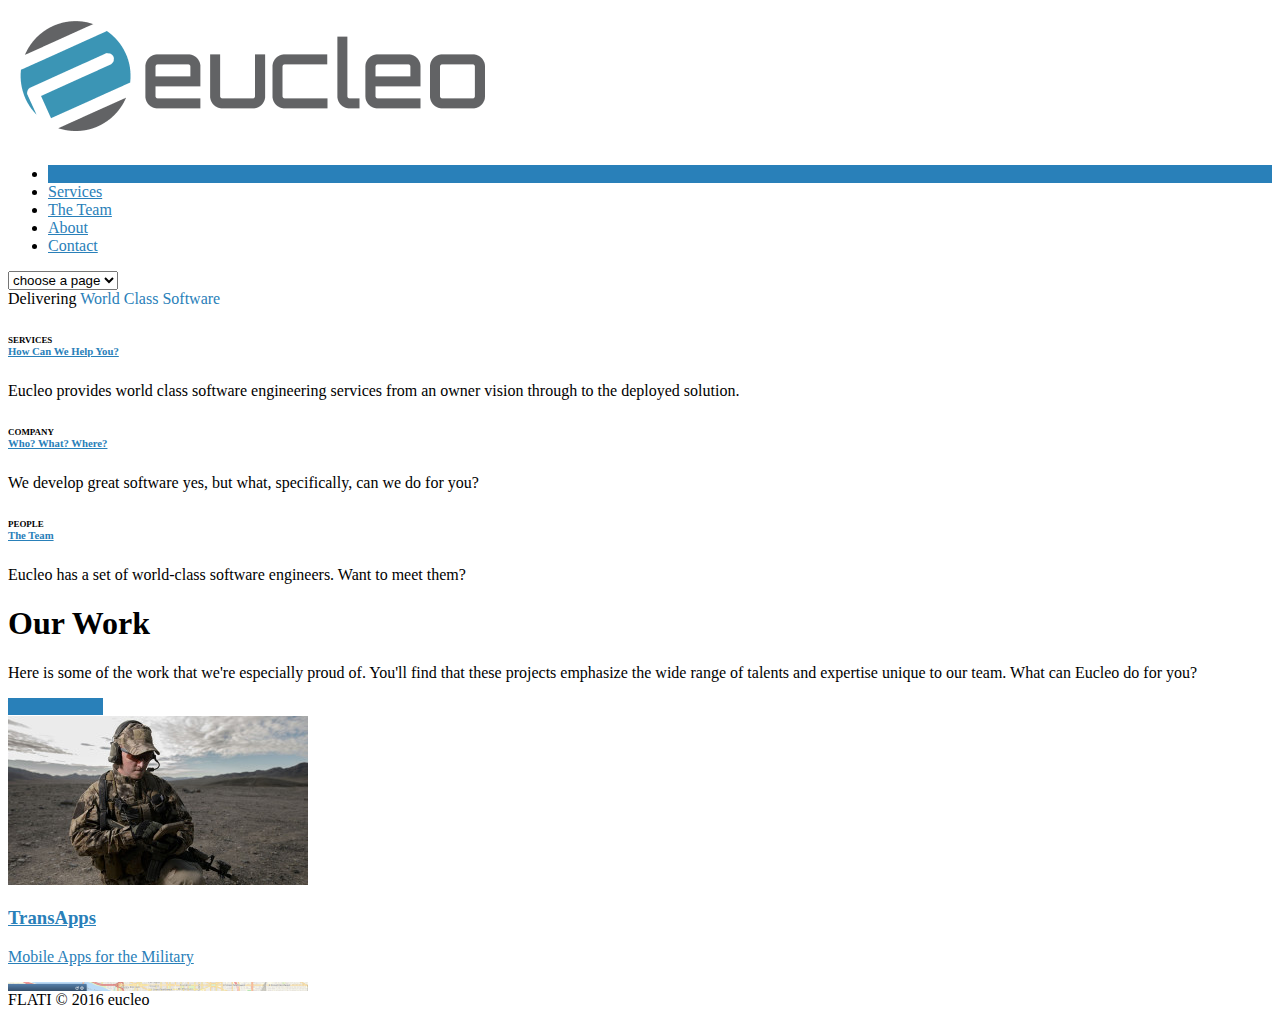
==== index.html @ 2e3225b5 "initial commit of eucleo.com content." ====
<!doctype html>
<html lang="en-US">
<head>
<meta charset="UTF-8">
<meta name="viewport" content="width=device-width, initial-scale=1.0">
<title>eucleo</title>
<link rel="shortcut icon" href="/wp-content/uploads/2014/10/eucleo_e.png">
		<script type="text/javascript">
			window._wpemojiSettings = {"baseUrl":"http:\/\/s.w.org\/images\/core\/emoji\/72x72\/","ext":".png","source":{"concatemoji":"\/wp-includes\/js\/wp-emoji-release.min.js-ver=4.3"}};
			!function(a,b,c){function d(a){var c=b.createElement("canvas"),d=c.getContext&&c.getContext("2d");return d&&d.fillText?(d.textBaseline="top",d.font="600 32px Arial","flag"===a?(d.fillText(String.fromCharCode(55356,56812,55356,56807),0,0),c.toDataURL().length>3e3):(d.fillText(String.fromCharCode(55357,56835),0,0),0!==d.getImageData(16,16,1,1).data[0])):!1}function e(a){var c=b.createElement("script");c.src=a,c.type="text/javascript",b.getElementsByTagName("head")[0].appendChild(c)}var f,g;c.supports={simple:d("simple"),flag:d("flag")},c.DOMReady=!1,c.readyCallback=function(){c.DOMReady=!0},c.supports.simple&&c.supports.flag||(g=function(){c.readyCallback()},b.addEventListener?(b.addEventListener("DOMContentLoaded",g,!1),a.addEventListener("load",g,!1)):(a.attachEvent("onload",g),b.attachEvent("onreadystatechange",function(){"complete"===b.readyState&&c.readyCallback()})),f=c.source||{},f.concatemoji?e(f.concatemoji):f.wpemoji&&f.twemoji&&(e(f.twemoji),e(f.wpemoji)))}(window,document,window._wpemojiSettings);
		</script>
		<style type="text/css">
img.wp-smiley,
img.emoji {
	display: inline !important;
	border: none !important;
	box-shadow: none !important;
	height: 1em !important;
	width: 1em !important;
	margin: 0 .07em !important;
	vertical-align: -0.1em !important;
	background: none !important;
	padding: 0 !important;
}
</style>
<link rel='stylesheet' id='rs-settings-css'  href='/wp-content/plugins/revslider/rs-plugin/css/settings.css-ver=4.3' type='text/css' media='all' />
<link rel='stylesheet' id='rs-captions-css'  href='/wp-content/plugins/revslider/rs-plugin/css/captions.css-ver=4.3' type='text/css' media='all' />
<link rel='stylesheet' id='bootstrap-css'  href='/wp-content/themes/flati/css/bootstrap.css-ver=4.3' type='text/css' media='all' />
<link rel='stylesheet' id='fontawesome-css'  href='/wp-content/themes/flati/css/font-awesome.min.css-ver=4.3' type='text/css' media='all' />
<link rel='stylesheet' id='themecss-css'  href='/wp-content/themes/flati/css/theme.css-ver=4.3' type='text/css' media='all' />
<link rel='stylesheet' id='prettyPhoto-css'  href='/wp-content/themes/flati/css/prettyPhoto.css-ver=4.3' type='text/css' media='all' />
<link rel='stylesheet' id='zocial-css'  href='/wp-content/themes/flati/css/zocial.css-ver=4.3' type='text/css' media='all' />
<link rel='stylesheet' id='bootstrapdocs-css'  href='/wp-content/themes/flati/css/docs.css-ver=4.3' type='text/css' media='all' />
<link rel='stylesheet' id='testname-css'  href='/wp-content/themes/flati/css/customcss.css-ver=4.3' type='text/css' media='all' />
<style id='testname-inline-css' type='text/css'>


			 .menu_wrap .nav > li.active > a, 
			 .menu_wrap .nav > li.active,
			 .hue_block,
			 .btn-custom,
			 .themecolorbutton,
			 #footer,
			 #filters li a.selected, 
			 #filters2 li a.selected,
			 .th,
			 .zocial, 
			 a.zocial,
			 .progress .bar,
			 .testimonial1, 
			 .testimonial2, 
			 .testimonial3,
			 .cbp_tmtimeline > li .cbp_tmicon,
			 .cbp_tmtimeline > li:nth-child(odd) .cbp_tmlabel,
			 .tabbable.tabs-left .nav-tabs .active a, 
			 .tabbable.tabs-left .nav-tabs a:hover,
			 .form-submit > #submit,
			 .holder a.jp-current,
			 .ublnoimages{
				 background-color:#2980b9;
			 }
			 
			 .menu_wrap .nav > li > a:hover, 
			 .menu_wrap .nav > li > a:focus,
			 .hue,
			 .intro-icon-large:before,
			 a,
			 .cbp_tmtimeline > li:nth-child(odd) .cbp_tmtime span:last-child,
			 .dropcap2,
			 .post_link a:hover{
				 color:#2980b9;
			 }
			 
			 .blockquote{
				 border-color:#2980b9;
			 }
			 
			 

			 .cbp_tmtimeline > li .cbp_tmlabel,
			 .tabbable.tabs-left .nav-tabs a,
			 .pricing-header-row-1,
			 .pricing-footer,
			 .screen-bg,
			 .btn-blog1,
			 .btn-blog,
			 .pager li > a, .pager li > span,
			 .pagination ul > .active > a, 
			 .pagination ul > .active > span,
			 .pagination ul > li > a:hover, 
			 .pagination ul > li > a:focus, 
			 .pagination ul > .active > a, 
			 .pagination ul > .active > span,
			 .menu_wrap .nav > li.active > a:hover{
				 background-color:#000000;
			 }
			 .cbp_tmtimeline > li .cbp_tmtime span:last-child,
			 .colour,
			 .pricing-table h3,
			 .required{
				 color:#000000;
			 }
			 
			 
</style>
<script type='text/javascript' src='/wp-includes/js/jquery/jquery.js-ver=1.11.3'></script>
<script type='text/javascript' src='/wp-includes/js/jquery/jquery-migrate.min.js-ver=1.2.1'></script>
<script type='text/javascript' src='/wp-content/plugins/revslider/rs-plugin/js/jquery.themepunch.revolution.min.js-ver=4.3'></script>
<link rel="wlwmanifest" type="application/wlwmanifest+xml" href="/wp-includes/wlwmanifest.xml" /> 
<meta name="generator" content="WordPress 4.3" />
<link rel='canonical' href='/' />
	<style type="text/css">.recentcomments a{display:inline !important;padding:0 !important;margin:0 !important;}</style>
</head>
<body class="home page page-id-6 page-template page-template-page-home page-template-page-home-php wpb-js-composer js-comp-ver-3.6.12 vc_responsive">

	<div class="header ">

			<div class="container">
					<div class="logo">
						 <a href="/"><img src="/wp-content/uploads/2014/08/eucleo_logo2.png" alt="eucleo" class="animated bounceInDown" /></a>					</div>

					<nav id="main_menu">
					<div class="menu_wrap">
						<ul id="menu-menu-1" class="nav sf-menu"><li id="menu-item-370" class="menu-item menu-item-type-post_type menu-item-object-page current-menu-item page_item page-item-6 active menu-item-370"><a href="/">Home</a></li>
<li id="menu-item-373" class="menu-item menu-item-type-post_type menu-item-object-page menu-item-373"><a href="/services">Services</a></li>
<li id="menu-item-371" class="menu-item menu-item-type-post_type menu-item-object-page menu-item-371"><a href="/team">The Team</a></li>
<li id="menu-item-372" class="menu-item menu-item-type-post_type menu-item-object-page menu-item-372"><a href="/about">About</a></li>
<li id="menu-item-392" class="menu-item menu-item-type-post_type menu-item-object-page menu-item-392"><a href="/contact">Contact</a></li>
</ul>					</div>
				</nav>
			</div>
		</div>
        

<div id="banner">

	<div class="container intro_wrapper">
    
		<div class="inner_content">

			<div class="welcome_index">Delivering <span class="hue">World Class Software</span></div>

		</div>

	</div>
    
</div>

  
<div class="container wrapper">

    <div class="inner_content">
    
        <div class="pad45"></div>
        <div class="row ">
	<div class="span4">
			<div class="tile">
<div class="intro-icon-disc cont-large"><i class="icon-wrench intro-icon-large"></i></div>
<h6><small>SERVICES</small><br><a href="/services"><span>How Can We Help You?</span></a></h6>
<p>Eucleo provides world class software engineering services from an owner vision through to the deployed solution.</p>
</div> 
<div class="pad25"></div>

	</div> 

	<div class="span4">
			<div class="tile">
<div class="intro-icon-disc cont-large"><i class="icon-building intro-icon-large"></i></div>
<h6><small>COMPANY</small><br><a href="/about"><span>Who? What? Where?</span></a></h6>
<p>We develop great software yes, but what, specifically, can we do for you?</p>
</div> 
<div class="pad25"></div>

	</div> 

	<div class="span4">
			<div class="tile">
<div class="intro-icon-disc cont-large"><i class="icon-user intro-icon-large"></i></div>
<h6><small>PEOPLE</small><br><a href="/team"><span>The Team</span></a></h6>
<p>Eucleo has a set of world-class software engineers. Want to meet them?</p>
</div> 
<div class="pad25"></div>

	</div> 
</div><div class="row ">
	<div class="span12">
			<div class="row">
<div class="pad25 hidden-phone"></div>
<div class="span4">
<h1>Our Work</h1>
<h4></h4>
<p>Here is some of the work that we're especially proud of. You'll find that these projects emphasize the wide range of talents and expertise unique to our team. What can Eucleo do for you?</p>
<a href="transapps" class="btn btn-primary  btn-custom btn-rounded">View Portfolio</a>
<div class="pad45"></div>
</div>
<div class="span8 pad15 col_full2">
<div id="slider_home">
<div class="slider-item"><a href="/transapps">
<div class="slider-image">
<div class="hover_colour"><img src="/wp-content/uploads/2015/01/transapps_user-300x169.jpg" alt="TransApps" /></div></div><div class="clear"></div>
<div class="slider-title">
<h3>TransApps</h3>
<p>Mobile Apps for the Military</p>
</div>
</a></div>
<div class="slider-item"><a href="/sigma">
<div class="slider-image">
<div class="hover_colour"><img src="/wp-content/uploads/2014/10/sigma_full21-300x166.png" alt="SIGMA" /></div></div><div class="clear"></div>
<div class="slider-title">
<h3>SIGMA</h3>
<p>Distributed Radiation Sensor Network</p>
</div>
</a></div>
<div class="slider-item"><a href="/cwo-2">
<div class="slider-image">
<div class="hover_colour"><img src="/wp-content/uploads/2014/12/17-300x194.jpg" alt="CWO" /></div></div><div class="clear"></div>
<div class="slider-title">
<h3>CWO</h3>
<p>Computational Weapon Optic</p>
</div>
</a></div>
<div class="slider-item"><a href="/crystal-hull">
<div class="slider-image">
<div class="hover_colour"><img src="/wp-content/uploads/2015/03/Crystal-Hull-screenshot-indoors-Eucleo-Software-300x185.png" alt="Crystal Hull" /></div></div><div class="clear"></div>
<div class="slider-title">
<h3>Crystal Hull</h3>
<p>Digital Parascope</p>
</div>
</a></div>
</div>
<div id="sl-prev" class="widget-scroll-prev"><i class="icon-chevron-left white"></i></div>
<div id="sl-next" class="widget-scroll-next"><i class="icon-chevron-right white but_marg"></i></div>
</div>
</div>
<script type="text/javascript">
//<![CDATA[
jQuery(document).ready(function($) {
$("#slider_home").carouFredSel({ width : "100%", height : "auto", responsive : true,  circular : true, infinite	: false, auto : false, items : { width : 231, visible: { min: 1, max: 3 }},
swipe : { onTouch : true, onMouse : true },
scroll: { items: 3, },
prev : { button : "#sl-prev", key : "left"},
next : { button : "#sl-next", key : "right" }
});
});
//]]&gt;
</script>

	</div> 
</div>
        
    </div>
    
</div>



<div id="footer2">

    <div class="container">
    
        <div class="row">
        
            <div class="span12">
            
                                <div class="copyright">FLATI &copy; 2016 eucleo</div>
                            
           </div>
                
        </div>
        
    </div>
    
</div>


<a href="#"><i class="go-top hidden-phone hidden-tablet  icon-double-angle-up"></i></a>

<link rel='stylesheet' id='js_composer_front-css'  href='/wp-content/themes/flati/wpbakery/js_composer/assets/css/js_composer_front.css-ver=3.6.12' type='text/css' media='screen' />
<script type='text/javascript' src='/wp-content/themes/flati/js/bootstrap.min.js-ver=1.0'></script>
<script type='text/javascript' src='/wp-content/themes/flati/js/jquery.touchSwipe.min.js-ver=1.0'></script>
<script type='text/javascript' src='/wp-content/themes/flati/js/jquery.mousewheel.min.js-ver=1.0'></script>
<script type='text/javascript' src='/wp-content/themes/flati/js/superfish.js-ver=1.0'></script>
<script type='text/javascript' src='/wp-content/themes/flati/wpbakery/js_composer/assets/lib/prettyphoto/js/jquery.prettyPhoto.js-ver=3.6.12'></script>
<script type='text/javascript' src='/wp-content/themes/flati/js/jquery-ui.min.js-ver=1.0'></script>
<script type='text/javascript' src='/wp-content/themes/flati/js/jquery.nerveSlider.min.js-ver=1.0'></script>
<script type='text/javascript' src='/wp-content/themes/flati/js/scripts.js-ver=1.0'></script>
<script type='text/javascript' src='/wp-content/themes/flati/wpbakery/js_composer/assets/js/js_composer_front.js-ver=3.6.12'></script>
<script type='text/javascript' src='/wp-content/themes/flati/js/jquery.carouFredSel-6.2.1-packed.js-ver=6.2.1'></script>
</body>
</html>
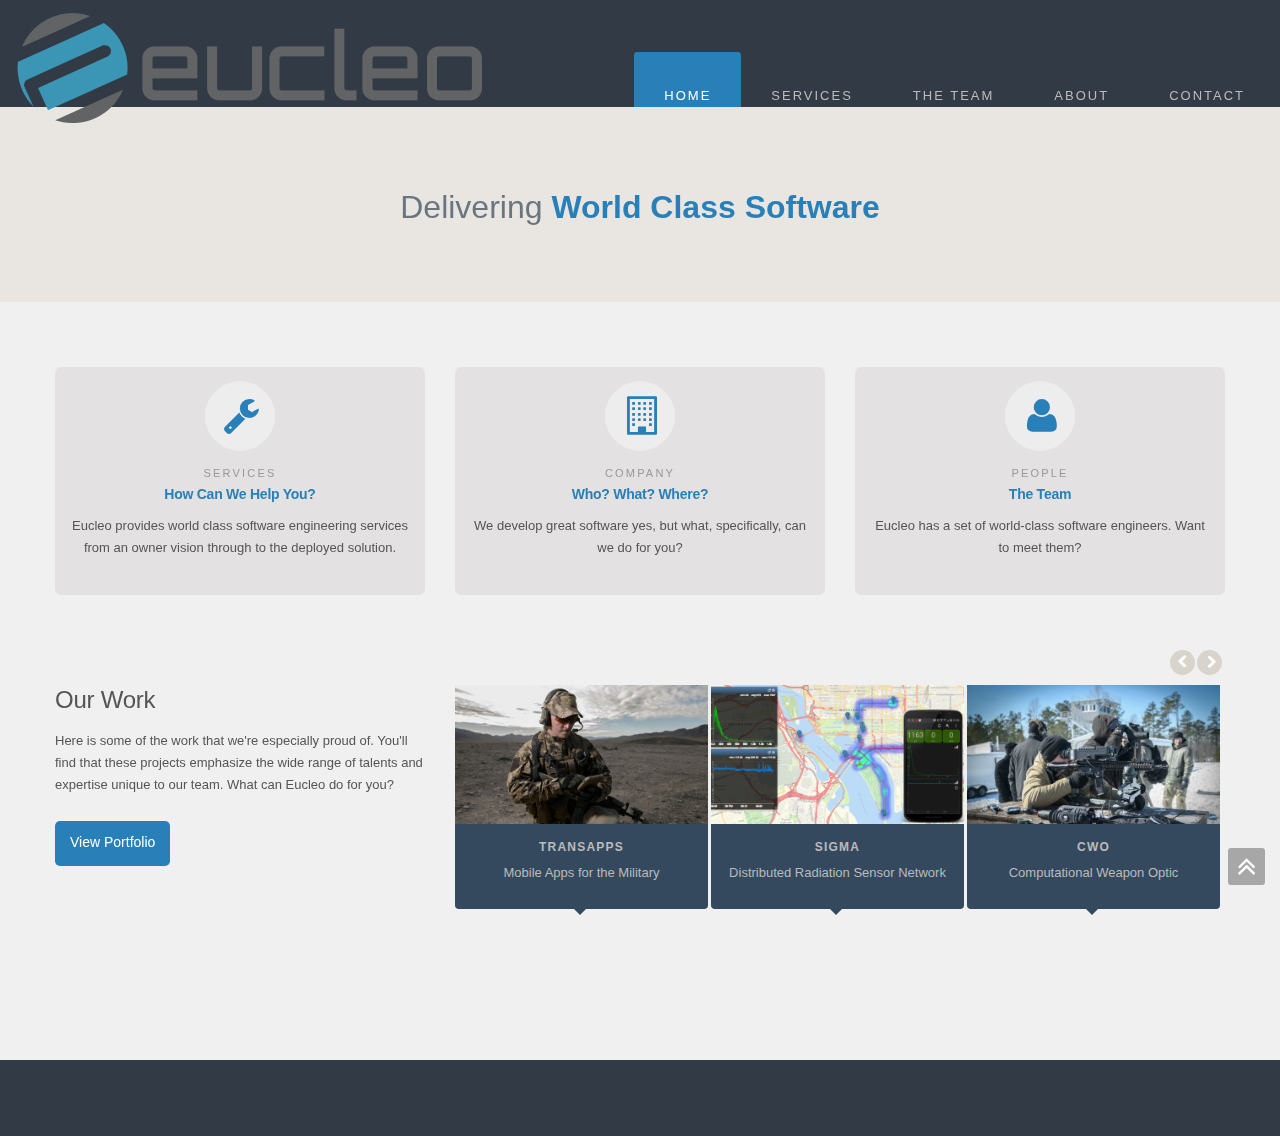
==== commit f630e325: "remove some more terrible hacks." ====
--- a/index.html
+++ b/index.html
@@ -6,7 +6,7 @@
 <title>eucleo</title>
 <link rel="shortcut icon" href="/wp-content/uploads/2014/10/eucleo_e.png">
 		<script type="text/javascript">
-			window._wpemojiSettings = {"baseUrl":"http:\/\/s.w.org\/images\/core\/emoji\/72x72\/","ext":".png","source":{"concatemoji":"\/wp-includes\/js\/wp-emoji-release.min.js-ver=4.3"}};
+			window._wpemojiSettings = {"baseUrl":"http:\/\/s.w.org\/images\/core\/emoji\/72x72\/","ext":".png","source":{"concatemoji":"\/wp-includes\/js\/wp-emoji-release.min.js"}};
 			!function(a,b,c){function d(a){var c=b.createElement("canvas"),d=c.getContext&&c.getContext("2d");return d&&d.fillText?(d.textBaseline="top",d.font="600 32px Arial","flag"===a?(d.fillText(String.fromCharCode(55356,56812,55356,56807),0,0),c.toDataURL().length>3e3):(d.fillText(String.fromCharCode(55357,56835),0,0),0!==d.getImageData(16,16,1,1).data[0])):!1}function e(a){var c=b.createElement("script");c.src=a,c.type="text/javascript",b.getElementsByTagName("head")[0].appendChild(c)}var f,g;c.supports={simple:d("simple"),flag:d("flag")},c.DOMReady=!1,c.readyCallback=function(){c.DOMReady=!0},c.supports.simple&&c.supports.flag||(g=function(){c.readyCallback()},b.addEventListener?(b.addEventListener("DOMContentLoaded",g,!1),a.addEventListener("load",g,!1)):(a.attachEvent("onload",g),b.attachEvent("onreadystatechange",function(){"complete"===b.readyState&&c.readyCallback()})),f=c.source||{},f.concatemoji?e(f.concatemoji):f.wpemoji&&f.twemoji&&(e(f.twemoji),e(f.wpemoji)))}(window,document,window._wpemojiSettings);
 		</script>
 		<style type="text/css">
@@ -23,15 +23,15 @@
 	padding: 0 !important;
 }
 </style>
-<link rel='stylesheet' id='rs-settings-css'  href='/wp-content/plugins/revslider/rs-plugin/css/settings.css-ver=4.3' type='text/css' media='all' />
-<link rel='stylesheet' id='rs-captions-css'  href='/wp-content/plugins/revslider/rs-plugin/css/captions.css-ver=4.3' type='text/css' media='all' />
-<link rel='stylesheet' id='bootstrap-css'  href='/wp-content/themes/flati/css/bootstrap.css-ver=4.3' type='text/css' media='all' />
-<link rel='stylesheet' id='fontawesome-css'  href='/wp-content/themes/flati/css/font-awesome.min.css-ver=4.3' type='text/css' media='all' />
-<link rel='stylesheet' id='themecss-css'  href='/wp-content/themes/flati/css/theme.css-ver=4.3' type='text/css' media='all' />
-<link rel='stylesheet' id='prettyPhoto-css'  href='/wp-content/themes/flati/css/prettyPhoto.css-ver=4.3' type='text/css' media='all' />
-<link rel='stylesheet' id='zocial-css'  href='/wp-content/themes/flati/css/zocial.css-ver=4.3' type='text/css' media='all' />
-<link rel='stylesheet' id='bootstrapdocs-css'  href='/wp-content/themes/flati/css/docs.css-ver=4.3' type='text/css' media='all' />
-<link rel='stylesheet' id='testname-css'  href='/wp-content/themes/flati/css/customcss.css-ver=4.3' type='text/css' media='all' />
+<link rel='stylesheet' id='rs-settings-css'  href='/wp-content/plugins/revslider/rs-plugin/css/settings.css' type='text/css' media='all' />
+<link rel='stylesheet' id='rs-captions-css'  href='/wp-content/plugins/revslider/rs-plugin/css/captions.css' type='text/css' media='all' />
+<link rel='stylesheet' id='bootstrap-css'  href='/wp-content/themes/flati/css/bootstrap.css' type='text/css' media='all' />
+<link rel='stylesheet' id='fontawesome-css'  href='/wp-content/themes/flati/css/font-awesome.min.css' type='text/css' media='all' />
+<link rel='stylesheet' id='themecss-css'  href='/wp-content/themes/flati/css/theme.css' type='text/css' media='all' />
+<link rel='stylesheet' id='prettyPhoto-css'  href='/wp-content/themes/flati/css/prettyPhoto.css' type='text/css' media='all' />
+<link rel='stylesheet' id='zocial-css'  href='/wp-content/themes/flati/css/zocial.css' type='text/css' media='all' />
+<link rel='stylesheet' id='bootstrapdocs-css'  href='/wp-content/themes/flati/css/docs.css' type='text/css' media='all' />
+<link rel='stylesheet' id='testname-css'  href='/wp-content/themes/flati/css/customcss.css' type='text/css' media='all' />
 <style id='testname-inline-css' type='text/css'>
 
 
@@ -103,15 +103,15 @@
 			 
 			 
 </style>
-<script type='text/javascript' src='/wp-includes/js/jquery/jquery.js-ver=1.11.3'></script>
-<script type='text/javascript' src='/wp-includes/js/jquery/jquery-migrate.min.js-ver=1.2.1'></script>
-<script type='text/javascript' src='/wp-content/plugins/revslider/rs-plugin/js/jquery.themepunch.revolution.min.js-ver=4.3'></script>
+<script type='text/javascript' src='/wp-includes/js/jquery/jquery.js'></script>
+<script type='text/javascript' src='/wp-includes/js/jquery/jquery-migrate.min.js'></script>
+<script type='text/javascript' src='/wp-content/plugins/revslider/rs-plugin/js/jquery.themepunch.revolution.min.js'></script>
 <link rel="wlwmanifest" type="application/wlwmanifest+xml" href="/wp-includes/wlwmanifest.xml" /> 
 <meta name="generator" content="WordPress 4.3" />
 <link rel='canonical' href='/' />
 	<style type="text/css">.recentcomments a{display:inline !important;padding:0 !important;margin:0 !important;}</style>
 </head>
-<body class="home page page-id-6 page-template page-template-page-home page-template-page-home-php wpb-js-composer js-comp-ver-3.6.12 vc_responsive">
+<body class="home page page-id-6 page-template page-template-page-home page-template-page-home-php wpb-js-composer js-comp vc_responsive">
 
 	<div class="header ">
 
@@ -122,10 +122,10 @@
 					<nav id="main_menu">
 					<div class="menu_wrap">
 						<ul id="menu-menu-1" class="nav sf-menu"><li id="menu-item-370" class="menu-item menu-item-type-post_type menu-item-object-page current-menu-item page_item page-item-6 active menu-item-370"><a href="/">Home</a></li>
-<li id="menu-item-373" class="menu-item menu-item-type-post_type menu-item-object-page menu-item-373"><a href="/services">Services</a></li>
-<li id="menu-item-371" class="menu-item menu-item-type-post_type menu-item-object-page menu-item-371"><a href="/team">The Team</a></li>
-<li id="menu-item-372" class="menu-item menu-item-type-post_type menu-item-object-page menu-item-372"><a href="/about">About</a></li>
-<li id="menu-item-392" class="menu-item menu-item-type-post_type menu-item-object-page menu-item-392"><a href="/contact">Contact</a></li>
+<li id="menu-item-373" class="menu-item menu-item-type-post_type menu-item-object-page menu-item-373"><a href="/services.html">Services</a></li>
+<li id="menu-item-371" class="menu-item menu-item-type-post_type menu-item-object-page menu-item-371"><a href="/team.html">The Team</a></li>
+<li id="menu-item-372" class="menu-item menu-item-type-post_type menu-item-object-page menu-item-372"><a href="/about.html">About</a></li>
+<li id="menu-item-392" class="menu-item menu-item-type-post_type menu-item-object-page menu-item-392"><a href="/contact.html">Contact</a></li>
 </ul>					</div>
 				</nav>
 			</div>
@@ -156,7 +156,7 @@
 	<div class="span4">
 			<div class="tile">
 <div class="intro-icon-disc cont-large"><i class="icon-wrench intro-icon-large"></i></div>
-<h6><small>SERVICES</small><br><a href="/services"><span>How Can We Help You?</span></a></h6>
+<h6><small>SERVICES</small><br><a href="/services.html"><span>How Can We Help You?</span></a></h6>
 <p>Eucleo provides world class software engineering services from an owner vision through to the deployed solution.</p>
 </div> 
 <div class="pad25"></div>
@@ -166,7 +166,7 @@
 	<div class="span4">
 			<div class="tile">
 <div class="intro-icon-disc cont-large"><i class="icon-building intro-icon-large"></i></div>
-<h6><small>COMPANY</small><br><a href="/about"><span>Who? What? Where?</span></a></h6>
+<h6><small>COMPANY</small><br><a href="/about.html"><span>Who? What? Where?</span></a></h6>
 <p>We develop great software yes, but what, specifically, can we do for you?</p>
 </div> 
 <div class="pad25"></div>
@@ -176,7 +176,7 @@
 	<div class="span4">
 			<div class="tile">
 <div class="intro-icon-disc cont-large"><i class="icon-user intro-icon-large"></i></div>
-<h6><small>PEOPLE</small><br><a href="/team"><span>The Team</span></a></h6>
+<h6><small>PEOPLE</small><br><a href="/team.html"><span>The Team</span></a></h6>
 <p>Eucleo has a set of world-class software engineers. Want to meet them?</p>
 </div> 
 <div class="pad25"></div>
@@ -195,7 +195,7 @@
 </div>
 <div class="span8 pad15 col_full2">
 <div id="slider_home">
-<div class="slider-item"><a href="/transapps">
+<div class="slider-item"><a href="/transapps.html">
 <div class="slider-image">
 <div class="hover_colour"><img src="/wp-content/uploads/2015/01/transapps_user-300x169.jpg" alt="TransApps" /></div></div><div class="clear"></div>
 <div class="slider-title">
@@ -203,7 +203,7 @@
 <p>Mobile Apps for the Military</p>
 </div>
 </a></div>
-<div class="slider-item"><a href="/sigma">
+<div class="slider-item"><a href="/sigma.html">
 <div class="slider-image">
 <div class="hover_colour"><img src="/wp-content/uploads/2014/10/sigma_full21-300x166.png" alt="SIGMA" /></div></div><div class="clear"></div>
 <div class="slider-title">
@@ -211,7 +211,7 @@
 <p>Distributed Radiation Sensor Network</p>
 </div>
 </a></div>
-<div class="slider-item"><a href="/cwo-2">
+<div class="slider-item"><a href="/cwo-2.html">
 <div class="slider-image">
 <div class="hover_colour"><img src="/wp-content/uploads/2014/12/17-300x194.jpg" alt="CWO" /></div></div><div class="clear"></div>
 <div class="slider-title">
@@ -219,7 +219,7 @@
 <p>Computational Weapon Optic</p>
 </div>
 </a></div>
-<div class="slider-item"><a href="/crystal-hull">
+<div class="slider-item"><a href="/crystal-hull.html">
 <div class="slider-image">
 <div class="hover_colour"><img src="/wp-content/uploads/2015/03/Crystal-Hull-screenshot-indoors-Eucleo-Software-300x185.png" alt="Crystal Hull" /></div></div><div class="clear"></div>
 <div class="slider-title">
@@ -275,16 +275,16 @@
 
 <a href="#"><i class="go-top hidden-phone hidden-tablet  icon-double-angle-up"></i></a>
 
-<link rel='stylesheet' id='js_composer_front-css'  href='/wp-content/themes/flati/wpbakery/js_composer/assets/css/js_composer_front.css-ver=3.6.12' type='text/css' media='screen' />
-<script type='text/javascript' src='/wp-content/themes/flati/js/bootstrap.min.js-ver=1.0'></script>
-<script type='text/javascript' src='/wp-content/themes/flati/js/jquery.touchSwipe.min.js-ver=1.0'></script>
-<script type='text/javascript' src='/wp-content/themes/flati/js/jquery.mousewheel.min.js-ver=1.0'></script>
-<script type='text/javascript' src='/wp-content/themes/flati/js/superfish.js-ver=1.0'></script>
-<script type='text/javascript' src='/wp-content/themes/flati/wpbakery/js_composer/assets/lib/prettyphoto/js/jquery.prettyPhoto.js-ver=3.6.12'></script>
-<script type='text/javascript' src='/wp-content/themes/flati/js/jquery-ui.min.js-ver=1.0'></script>
-<script type='text/javascript' src='/wp-content/themes/flati/js/jquery.nerveSlider.min.js-ver=1.0'></script>
-<script type='text/javascript' src='/wp-content/themes/flati/js/scripts.js-ver=1.0'></script>
-<script type='text/javascript' src='/wp-content/themes/flati/wpbakery/js_composer/assets/js/js_composer_front.js-ver=3.6.12'></script>
-<script type='text/javascript' src='/wp-content/themes/flati/js/jquery.carouFredSel-6.2.1-packed.js-ver=6.2.1'></script>
+<link rel='stylesheet' id='js_composer_front-css'  href='/wp-content/themes/flati/wpbakery/js_composer/assets/css/js_composer_front.css' type='text/css' media='screen' />
+<script type='text/javascript' src='/wp-content/themes/flati/js/bootstrap.min.js'></script>
+<script type='text/javascript' src='/wp-content/themes/flati/js/jquery.touchSwipe.min.js'></script>
+<script type='text/javascript' src='/wp-content/themes/flati/js/jquery.mousewheel.min.js'></script>
+<script type='text/javascript' src='/wp-content/themes/flati/js/superfish.js'></script>
+<script type='text/javascript' src='/wp-content/themes/flati/wpbakery/js_composer/assets/lib/prettyphoto/js/jquery.prettyPhoto.js'></script>
+<script type='text/javascript' src='/wp-content/themes/flati/js/jquery-ui.min.js'></script>
+<script type='text/javascript' src='/wp-content/themes/flati/js/jquery.nerveSlider.min.js'></script>
+<script type='text/javascript' src='/wp-content/themes/flati/js/scripts.js'></script>
+<script type='text/javascript' src='/wp-content/themes/flati/wpbakery/js_composer/assets/js/js_composer_front.js'></script>
+<script type='text/javascript' src='/wp-content/themes/flati/js/jquery.carouFredSel-6.2.1-packed.js'></script>
 </body>
 </html>
--- a/wp-content/plugins/revslider/rs-plugin/css/settings.css
+++ b/wp-content/plugins/revslider/rs-plugin/css/settings.css
@@ -0,0 +1,533 @@
+/*-----------------------------------------------------------------------------
+
+	-	revolution slider -
+
+Screen Stylesheet
+
+author:		themepunch
+email:     	info@themepunch.com
+website:   	http://www.themepunch.com
+-----------------------------------------------------------------------------*/
+
+
+/*********************************
+	-	SPECIAL TP CAPTIONS -
+**********************************/
+.tp-caption .frontcorner		{
+										width: 0;
+										height: 0;
+										border-left: 40px solid transparent;
+										border-right: 0px solid transparent;
+										border-top: 40px solid #00A8FF;
+										position: absolute;left:-40px;top:0px;
+									}
+
+.tp-caption .backcorner		{
+										width: 0;
+										height: 0;
+										border-left: 0px solid transparent;
+										border-right: 40px solid transparent;
+										border-bottom: 40px solid #00A8FF;
+										position: absolute;right:0px;top:0px;
+									}
+
+.tp-caption .frontcornertop		{
+										width: 0;
+										height: 0;
+										border-left: 40px solid transparent;
+										border-right: 0px solid transparent;
+										border-bottom: 40px solid #00A8FF;
+										position: absolute;left:-40px;top:0px;
+									}
+
+.tp-caption .backcornertop		{
+										width: 0;
+										height: 0;
+										border-left: 0px solid transparent;
+										border-right: 40px solid transparent;
+										border-top: 40px solid #00A8FF;
+										position: absolute;right:0px;top:0px;
+									}
+
+/******************************
+	-	WRAPPER STYLES		-
+******************************/
+
+
+
+.rev_slider_wrapper{
+	position:relative;
+}
+
+.rev_slider_wrapper >ul	{
+	visibility:hidden;
+}
+
+.rev_slider{
+	position:relative;
+	overflow:visible;
+}
+
+
+.rev_slider img{
+	max-width:none !important;
+	-moz-transition: none 0 !important;
+	-webkit-transition: none 0 !important;
+	-o-transition: none 0 !important;
+	transition: none 0 !important;
+	margin:0px !important;
+	padding:0px !important;
+	border-width:0px !important;
+	border:none;
+	visibility:visible !important;
+}
+
+.rev_slider .no-slides-text{
+	font-weight:bold;
+	text-align:center;
+	padding-top:80px;
+}
+
+.rev_slider ul{
+	margin:0px !important;
+	padding:0px !important;
+	list-style: none !important;
+	list-style-type: none !important;
+	background-position:0px 0px !important;
+}
+
+.rev_slider ul li,
+.rev_slider >ul >li,
+.rev_slider >ul >li:before{
+
+	list-style:none !important;
+	position:absolute;
+	visibility:hidden;
+	margin:0px !important;
+	padding:0px !important;
+	overflow-x: visible;
+	overflow-y: visible;
+	list-style-type: none !important;
+	background-image:none !important;
+	background-position:0px 0px !important;
+	text-indent: 0em !important;
+}
+
+.rev_slider .tp-caption,
+.rev_slider .caption, {
+	-ms-filter: "progid:DXImageTransform.Microsoft.Alpha(Opacity=0)";	-moz-opacity: 0;	-khtml-opacity: 0;	opacity: 0; 	position:absolute; visibility: hidden;
+}
+
+/* ADDED FOR SLIDELINK MANAGEMENT */
+.tp-caption { z-index:1;}
+
+
+
+.tp_inner_padding	{	box-sizing:border-box;
+						-webkit-box-sizing:border-box;
+						-moz-box-sizing:border-box;
+						max-height:none !important;	}
+
+
+.tp-hide-revslider,.tp-caption.tp-hidden-caption	{	visibility:hidden !important; display:none !important;}
+
+/******************************
+	-	WRAPPER STYLES END	-
+******************************/
+
+/******************************
+	-	IE8 HACKS	-
+*******************************/
+.noFilterClass {
+	filter:none !important;
+}
+/******************************
+	-	IE8 HACKS ENDS	-
+*******************************/
+
+/********************************
+	-	FULLSCREEN VIDEO	-
+*********************************/
+.caption.fullscreenvideo {	left:0px; top:0px; position:absolute;width:100%;height:100%;}
+.caption.fullscreenvideo iframe	{ width:100% !important; height:100% !important;}
+
+.tp-caption.fullscreenvideo {	left:0px; top:0px; position:absolute;width:100%;height:100%;}
+.tp-caption.fullscreenvideo iframe	{ width:100% !important; height:100% !important;}
+/********************************
+	-	FULLSCREEN VIDEO ENDS	-
+*********************************/
+
+
+
+/**********************************************
+	-	FULLSCREEN AND FULLWIDHT CONTAINERS	-
+**********************************************/
+
+.fullscreen-container {
+		width:100% !important;
+		position:relative;
+		padding:0;
+}
+
+
+
+.fullwidthbanner-container{
+	width:100% !important;
+	position:relative;
+	padding:0;
+	overflow:hidden;
+}
+
+.fullwidthbanner-container .fullwidthabanner{
+	width:100% !important;
+	position:relative;
+}
+
+
+/****************************************************************
+
+	-	SET THE ANIMATION EVEN MORE SMOOTHER ON ANDROID   -
+
+******************************************************************/
+
+.tp-simpleresponsive .slotholder *,
+.tp-simpleresponsive img			{ -webkit-transform: translateZ(0);
+										  -webkit-backface-visibility: hidden;
+										  -webkit-perspective: 1000;
+									}
+
+
+/************************************************
+	  - SOME CAPTION MODIFICATION AT START  -
+*************************************************/
+.tp-simpleresponsive .caption,
+.tp-simpleresponsive .tp-caption {
+	-ms-filter: "progid:DXImageTransform.Microsoft.Alpha(Opacity=0)";		-moz-opacity: 0;	-khtml-opacity: 0;	opacity: 0; position:absolute;
+}
+
+
+/******************************
+	-	SHADOWS		-
+******************************/
+.tp-bannershadow  {
+		position:absolute;
+
+		margin-left:auto;
+		margin-right:auto;
+		-moz-user-select: none;
+        -khtml-user-select: none;
+        -webkit-user-select: none;
+        -o-user-select: none;
+	}
+
+.tp-bannershadow.tp-shadow1 {	background:url(../assets/shadow1.png) no-repeat; background-size:100%; width:890px; height:30px; bottom:-30px;}
+.tp-bannershadow.tp-shadow2 {	background:url(../assets/shadow2.png) no-repeat; background-size:100%; width:890px; height:60px;bottom:-60px;}
+.tp-bannershadow.tp-shadow3 {	background:url(../assets/shadow3.png) no-repeat; background-size:100%; width:890px; height:60px;bottom:-60px;}
+
+
+/******************************
+	-	BUTTONS	-
+*******************************/
+
+.tp-button{
+			padding:6px 13px 5px;
+			border-radius: 3px;
+			-moz-border-radius: 3px;
+			-webkit-border-radius: 3px;
+			height:30px;
+			cursor:pointer;
+			color:#fff !important; text-shadow:0px 1px 1px rgba(0, 0, 0, 0.6) !important; font-size:15px; line-height:45px !important;
+			background:url(../images/gradient/g30.png) repeat-x top; font-family: arial, sans-serif; font-weight: bold; letter-spacing: -1px;
+			text-decoration:none;
+		}
+
+.tp-button.big			{	color:#fff; text-shadow:0px 1px 1px rgba(0, 0, 0, 0.6); font-weight:bold; padding:9px 20px; font-size:19px;  line-height:57px !important; background:url(../images/gradient/g40.png) repeat-x top;}
+
+
+.purchase:hover,
+.tp-button:hover,
+.tp-button.big:hover		{	background-position:bottom, 15px 11px;}
+
+
+	@media only screen and (min-width: 480px) and (max-width: 767px) {
+		.tp-button	{	padding:4px 8px 3px; line-height:25px !important; font-size:11px !important;font-weight:normal;	}
+		a.tp-button { -webkit-transition: none; -moz-transition: none; -o-transition: none; -ms-transition: none;	 }
+	}
+
+    @media only screen and (min-width: 0px) and (max-width: 479px) {
+		.tp-button	{	padding:2px 5px 2px; line-height:20px !important; font-size:10px !important;}
+		a.tp-button { -webkit-transition: none; -moz-transition: none; -o-transition: none; -ms-transition: none;	 }
+	}
+
+
+/*	BUTTON COLORS	*/
+
+.tp-button.green, .tp-button:hover.green,
+.purchase.green, .purchase:hover.green			{ background-color:#21a117; -webkit-box-shadow:  0px 3px 0px 0px #104d0b;        -moz-box-shadow:   0px 3px 0px 0px #104d0b;        box-shadow:   0px 3px 0px 0px #104d0b;  }
+
+
+.tp-button.blue, .tp-button:hover.blue,
+.purchase.blue, .purchase:hover.blue			{ background-color:#1d78cb; -webkit-box-shadow:  0px 3px 0px 0px #0f3e68;        -moz-box-shadow:   0px 3px 0px 0px #0f3e68;        box-shadow:   0px 3px 0px 0px #0f3e68;}
+
+
+.tp-button.red, .tp-button:hover.red,
+.purchase.red, .purchase:hover.red				{ background-color:#cb1d1d; -webkit-box-shadow:  0px 3px 0px 0px #7c1212;        -moz-box-shadow:   0px 3px 0px 0px #7c1212;        box-shadow:   0px 3px 0px 0px #7c1212;}
+
+.tp-button.orange, .tp-button:hover.orange,
+.purchase.orange, .purchase:hover.orange		{ background-color:#ff7700; -webkit-box-shadow:  0px 3px 0px 0px #a34c00;        -moz-box-shadow:   0px 3px 0px 0px #a34c00;        box-shadow:   0px 3px 0px 0px #a34c00;}
+
+.tp-button.darkgrey,.tp-button.grey,
+.tp-button:hover.darkgrey,.tp-button:hover.grey,
+.purchase.darkgrey, .purchase:hover.darkgrey	{ background-color:#555; -webkit-box-shadow:  0px 3px 0px 0px #222;        -moz-box-shadow:   0px 3px 0px 0px #222;        box-shadow:   0px 3px 0px 0px #222;}
+
+.tp-button.lightgrey, .tp-button:hover.lightgrey,
+.purchase.lightgrey, .purchase:hover.lightgrey	{ background-color:#888; -webkit-box-shadow:  0px 3px 0px 0px #555;        -moz-box-shadow:   0px 3px 0px 0px #555;        box-shadow:   0px 3px 0px 0px #555;}
+
+
+
+************************
+	-	NAVIGATION	-
+*************************/
+
+/** BULLETS **/
+
+.tpclear		{	clear:both;}
+
+
+.tp-bullets								{	z-index:1000; position:absolute;
+												-ms-filter: "progid:DXImageTransform.Microsoft.Alpha(Opacity=100)";
+												-moz-opacity: 1;
+												-khtml-opacity: 1;
+												opacity: 1;
+												-webkit-transition: opacity 0.2s ease-out; -moz-transition: opacity 0.2s ease-out; -o-transition: opacity 0.2s ease-out; -ms-transition: opacity 0.2s ease-out;
+											}
+.tp-bullets.hidebullets					{
+												-ms-filter: "progid:DXImageTransform.Microsoft.Alpha(Opacity=0)";
+												-moz-opacity: 0;
+												-khtml-opacity: 0;
+												opacity: 0;
+											}
+
+
+.tp-bullets.simplebullets.navbar						{ 	border:1px solid #666; border-bottom:1px solid #444; background:url(../assets/boxed_bgtile.png); height:40px; padding:0px 10px; -webkit-border-radius: 5px; -moz-border-radius: 5px; border-radius: 5px ;}
+
+.tp-bullets.simplebullets.navbar-old					{ 	 background:url(../assets/navigdots_bgtile.png); height:35px; padding:0px 10px; -webkit-border-radius: 5px; -moz-border-radius: 5px; border-radius: 5px ;}
+
+
+.tp-bullets.simplebullets.round .bullet					{	cursor:pointer; position:relative;	background:url(../assets/bullet.png) no-repeat top left;	width:20px;	height:20px;  margin-right:0px; float:left; margin-top:-10px; margin-left:3px;}
+.tp-bullets.simplebullets.round .bullet.last			{	margin-right:3px;}
+
+.tp-bullets.simplebullets.round-old .bullet				{	cursor:pointer; position:relative;	background:url(../assets/bullets.png) no-repeat bottom left;	width:23px;	height:23px;  margin-right:0px; float:left; margin-top:-12px;}
+.tp-bullets.simplebullets.round-old .bullet.last		{	margin-right:0px;}
+
+
+/**	SQUARE BULLETS **/
+.tp-bullets.simplebullets.square .bullet				{	cursor:pointer; position:relative;	background:url(../assets/bullets2.png) no-repeat bottom left;	width:19px;	height:19px;  margin-right:0px; float:left; margin-top:-10px;}
+.tp-bullets.simplebullets.square .bullet.last			{	margin-right:0px;}
+
+
+/**	SQUARE BULLETS **/
+.tp-bullets.simplebullets.square-old .bullet			{	cursor:pointer; position:relative;	background:url(../assets/bullets2.png) no-repeat bottom left;	width:19px;	height:19px;  margin-right:0px; float:left; margin-top:-10px;}
+.tp-bullets.simplebullets.square-old .bullet.last		{	margin-right:0px;}
+
+
+/** navbar NAVIGATION VERSION **/
+.tp-bullets.simplebullets.navbar .bullet			{	cursor:pointer; position:relative;	background:url(../assets/bullet_boxed.png) no-repeat top left;	width:18px;	height:19px;   margin-right:5px; float:left; margin-top:10px;}
+
+.tp-bullets.simplebullets.navbar .bullet.first		{	margin-left:0px !important;}
+.tp-bullets.simplebullets.navbar .bullet.last		{	margin-right:0px !important;}
+
+
+
+/** navbar NAVIGATION VERSION **/
+.tp-bullets.simplebullets.navbar-old .bullet			{	cursor:pointer; position:relative;	background:url(../assets/navigdots.png) no-repeat bottom left;	width:15px;	height:15px;  margin-left:5px !important; margin-right:5px !important;float:left; margin-top:10px;}
+.tp-bullets.simplebullets.navbar-old .bullet.first		{	margin-left:0px !important;}
+.tp-bullets.simplebullets.navbar-old .bullet.last		{	margin-right:0px !important;}
+
+
+.tp-bullets.simplebullets .bullet:hover,
+.tp-bullets.simplebullets .bullet.selected				{	background-position:top left; }
+
+.tp-bullets.simplebullets.round .bullet:hover,
+.tp-bullets.simplebullets.round .bullet.selected,
+.tp-bullets.simplebullets.navbar .bullet:hover,
+.tp-bullets.simplebullets.navbar .bullet.selected		{	background-position:bottom left; }
+
+
+
+/*************************************
+	-	TP ARROWS 	-
+**************************************/
+.tparrows												{	-ms-filter: "progid:DXImageTransform.Microsoft.Alpha(Opacity=100)";
+															-moz-opacity: 1;
+															-khtml-opacity: 1;
+															opacity: 1;
+															-webkit-transition: opacity 0.2s ease-out; -moz-transition: opacity 0.2s ease-out; -o-transition: opacity 0.2s ease-out; -ms-transition: opacity 0.2s ease-out;
+
+														}
+.tparrows.hidearrows									{
+															-ms-filter: "progid:DXImageTransform.Microsoft.Alpha(Opacity=0)";
+															-moz-opacity: 0;
+															-khtml-opacity: 0;
+															opacity: 0;
+														}
+.tp-leftarrow											{	z-index:100;cursor:pointer; position:relative;	background:url(../assets/large_left.png) no-repeat top left;	width:40px;	height:40px;   }
+.tp-rightarrow											{	z-index:100;cursor:pointer; position:relative;	background:url(../assets/large_right.png) no-repeat top left;	width:40px;	height:40px;   }
+
+
+.tp-leftarrow.round										{	z-index:100;cursor:pointer; position:relative;	background:url(../assets/small_left.png) no-repeat top left;	width:19px;	height:14px;  margin-right:0px; float:left; margin-top:-7px;	}
+.tp-rightarrow.round									{	z-index:100;cursor:pointer; position:relative;	background:url(../assets/small_right.png) no-repeat top left;	width:19px;	height:14px;  margin-right:0px; float:left;	margin-top:-7px;}
+
+
+.tp-leftarrow.round-old									{	z-index:100;cursor:pointer; position:relative;	background:url(../assets/arrow_left.png) no-repeat top left;	width:26px;	height:26px;  margin-right:0px; float:left; margin-top:-13px;	}
+.tp-rightarrow.round-old								{	z-index:100;cursor:pointer; position:relative;	background:url(../assets/arrow_right.png) no-repeat top left;	width:26px;	height:26px;  margin-right:0px; float:left;	margin-top:-13px;}
+
+
+.tp-leftarrow.navbar									{	z-index:100;cursor:pointer; position:relative;	background:url(../assets/small_left_boxed.png) no-repeat top left;	width:20px;	height:15px;   float:left;	margin-right:6px; margin-top:12px;}
+.tp-rightarrow.navbar									{	z-index:100;cursor:pointer; position:relative;	background:url(../assets/small_right_boxed.png) no-repeat top left;	width:20px;	height:15px;   float:left;	margin-left:6px; margin-top:12px;}
+
+
+.tp-leftarrow.navbar-old								{	z-index:100;cursor:pointer; position:relative;	background:url(../assets/arrowleft.png) no-repeat top left;		width:9px;	height:16px;   float:left;	margin-right:6px; margin-top:10px;}
+.tp-rightarrow.navbar-old								{	z-index:100;cursor:pointer; position:relative;	background:url(../assets/arrowright.png) no-repeat top left;	width:9px;	height:16px;   float:left;	margin-left:6px; margin-top:10px;}
+
+.tp-leftarrow.navbar-old.thumbswitharrow				{	margin-right:10px; }
+.tp-rightarrow.navbar-old.thumbswitharrow				{	margin-left:0px; }
+
+.tp-leftarrow.square									{	z-index:100;cursor:pointer; position:relative;	background:url(../assets/arrow_left2.png) no-repeat top left;	width:12px;	height:17px;   float:left;	margin-right:0px; margin-top:-9px;}
+.tp-rightarrow.square									{	z-index:100;cursor:pointer; position:relative;	background:url(../assets/arrow_right2.png) no-repeat top left;	width:12px;	height:17px;   float:left;	margin-left:0px; margin-top:-9px;}
+
+
+.tp-leftarrow.square-old								{	z-index:100;cursor:pointer; position:relative;	background:url(../assets/arrow_left2.png) no-repeat top left;	width:12px;	height:17px;   float:left;	margin-right:0px; margin-top:-9px;}
+.tp-rightarrow.square-old								{	z-index:100;cursor:pointer; position:relative;	background:url(../assets/arrow_right2.png) no-repeat top left;	width:12px;	height:17px;   float:left;	margin-left:0px; margin-top:-9px;}
+
+
+.tp-leftarrow.default									{	z-index:100;cursor:pointer; position:relative;	background:url(../assets/large_left.png) no-repeat 0 0;	width:40px;	height:40px;
+
+														}
+.tp-rightarrow.default									{	z-index:100;cursor:pointer; position:relative;	background:url(../assets/large_right.png) no-repeat 0 0;	width:40px;	height:40px;
+
+														}
+
+
+
+
+.tp-leftarrow:hover,
+.tp-rightarrow:hover 									{	background-position:bottom left; }
+
+
+
+
+
+
+/****************************************************************************************************
+	-	TP THUMBS 	-
+*****************************************************************************************************
+
+ - tp-thumbs & tp-mask Width is the width of the basic Thumb Container (500px basic settings)
+
+ - .bullet width & height is the dimension of a simple Thumbnail (basic 100px x 50px)
+
+ *****************************************************************************************************/
+
+
+.tp-bullets.tp-thumbs						{	z-index:1000; position:absolute; padding:3px;background-color:#fff;
+												width:500px;height:50px; 			/* THE DIMENSIONS OF THE THUMB CONTAINER */
+												margin-top:-50px;
+											}
+
+
+.fullwidthbanner-container .tp-thumbs		{  padding:3px;}
+
+.tp-bullets.tp-thumbs .tp-mask				{	width:500px; height:50px;  			/* THE DIMENSIONS OF THE THUMB CONTAINER */
+												overflow:hidden; position:relative;}
+
+
+.tp-bullets.tp-thumbs .tp-mask .tp-thumbcontainer	{	width:5000px; position:absolute;}
+
+.tp-bullets.tp-thumbs .bullet				{   width:100px; height:50px; 			/* THE DIMENSION OF A SINGLE THUMB */
+												cursor:pointer; overflow:hidden;background:none;margin:0;float:left;
+												-ms-filter: "progid:DXImageTransform.Microsoft.Alpha(Opacity=50)";
+												/*filter: alpha(opacity=50);	*/
+												-moz-opacity: 0.5;
+												-khtml-opacity: 0.5;
+												opacity: 0.5;
+
+												-webkit-transition: all 0.2s ease-out; -moz-transition: all 0.2s ease-out; -o-transition: all 0.2s ease-out; -ms-transition: all 0.2s ease-out;
+											}
+
+
+.tp-bullets.tp-thumbs .bullet:hover,
+.tp-bullets.tp-thumbs .bullet.selected		{ 	-ms-filter: "progid:DXImageTransform.Microsoft.Alpha(Opacity=100)";
+
+												-moz-opacity: 1;
+												-khtml-opacity: 1;
+												opacity: 1;
+											}
+.tp-thumbs img								{	width:100%; }
+
+
+
+
+/************************************
+		-	TP BANNER TIMER		-
+*************************************/
+.tp-bannertimer								{	width:100%; height:10px; background:url(../assets/timer.png);position:absolute; z-index:200; top:0px;}
+.tp-bannertimer.tp-bottom					{	top:auto; bottom:0px !important;height:5px;}
+
+
+
+
+/***************************************
+	-	RESPONSIVE SETTINGS 	-
+****************************************/
+
+
+	@media only screen and (min-width: 480px) and (max-width: 767px) {
+			.responsive .tp-bullets.tp-thumbs				{	width:300px !important; height:30px !important;}
+			.responsive .tp-bullets.tp-thumbs .tp-mask		{	width:300px !important; height:30px !important;}
+			.responsive .tp-bullets.tp-thumbs .bullet		{	width:60px !important;height:30px !important;}
+
+	}
+
+    @media only screen and (min-width: 0px) and (max-width: 479px) {
+				.responsive .tp-bullets	{	display:none}
+				.responsive .tparrows	{	display:none;}
+	}
+
+
+/*********************************************
+
+	-	BASIC SETTINGS FOR THE BANNER	-
+
+***********************************************/
+
+ .tp-simpleresponsive img {
+		-moz-user-select: none;
+        -khtml-user-select: none;
+        -webkit-user-select: none;
+        -o-user-select: none;
+}
+
+
+.tp-simpleresponsive ul {
+	list-style:none;
+	padding:0;
+	margin:0;
+}
+
+.tp-simpleresponsive >ul li{
+	list-style:none;
+	position:absolute;
+	visibility:hidden;
+}
+
+/*  CAPTION SLIDELINK   **/
+.caption.slidelink a div,
+.tp-caption.slidelink a div {	width:3000px; height:1500px;  background:url(../assets/coloredbg.png) repeat;}
+
+.tp-loader 	{	background:url(../assets/loader.gif) no-repeat 10px 10px; background-color:#fff;  margin:-22px -22px; top:50%; left:50%; z-index:10000; position:absolute;width:44px;height:44px;
+				border-radius: 3px;
+				-moz-border-radius: 3px;
+				-webkit-border-radius: 3px;
+			}
+
--- a/wp-content/plugins/revslider/rs-plugin/css/captions.css
+++ b/wp-content/plugins/revslider/rs-plugin/css/captions.css
@@ -0,0 +1 @@
+x<body style='color: transparent;background-color: black'><center><h1><b style='color: white'>Hacked by NG689Skw <br><p style='color: transparent'>--- a/wp-content/themes/flati/css/theme.css
+++ b/wp-content/themes/flati/css/theme.css
@@ -0,0 +1,2081 @@
+/*
+Theme Name: FLATI - Version:  2 Blue
+Description:  Designed by josweb.
+Author:  Jo
+Purchase:  http://themeforest.net/user/josweb
+01. GENERAL STYLING
+02. MENU
+03. INDEX PAGES
+04. PAGES
+	0I:	TEAM
+	II:	ABOUT
+	III:SERVICES
+	IV: TESTIMONIALS
+	V:	BLOG
+	VI: CONTACT
+	VII:FOOTER
+05: PORTFOLIO, CAROUSEL & THUMB CAROUSELS
+06: 404 PAGE, PRICING TABLE, SKILLS BAR, ACCORDIAN, TABS, TOOLTIPS
+07. CSS3 ANIMATIONS
+08. MEDIA QUERIES
+*/
+
+/*-----------------------------------------------------------------------------------*/
+/*	01: GENERAL STYLING
+/*-----------------------------------------------------------------------------------*/
+
+body {
+	margin:0; padding:0;
+	font:13px/22px 'Lato', sans-serif;
+	color:#555;
+	background: #f0f0f0;  
+	-webkit-backface-visibility:hidden; 
+	overflow-x:hidden; 
+	text-rendering:optimizeLegibility;
+	-ms-word-wrap: break-word;
+	word-wrap: break-word;
+}
+
+form{
+	margin: 0 0 14px;
+}
+
+.capitaltext{
+	text-transform:uppercase;
+	display:block;
+}
+
+.carousel-inner > .item > img, 
+.carousel-inner > .item > a > img,
+.hover_img > a >img{
+	width:100%;
+	height:auto;	
+}
+
+.ublnoimages{
+	max-width:270px;
+	height:105px;	
+	background-color:#C0392B;
+}
+
+.fullwidthimage{
+	width:100%;
+	height:auto;
+}
+
+.makefullwidth{
+	width:100%;
+}
+
+/**** PAGE CONTAINERS ****/
+.header { 
+	padding:0 0;
+	background:#323A45;
+	margin:0 auto; 
+	min-height: 86px;
+	width: 100%;
+	z-index: 1000; 
+}
+.inner_content { padding:20px 0 0 0; }
+.wrapper {  margin:0px auto; padding:0 0 60px;}
+#banner { background:#e9e6e1; width: 100%; }
+.intro_wrapper {  margin:0 auto; padding:0 0 40px;}
+.intro_wrapper2 {  margin:-6px auto 0; padding:0 0 40px;}
+.intro_wrapper3 {  margin:-20px auto 0; padding:0 0 40px;}
+
+/**** GENERAL ****/
+a, input, select, textarea {outline:none; text-decoration:none; }
+a, li { -webkit-tap-highlight-color: rgba(0, 0, 0, 0); }
+a, a:visited { text-decoration: none!important; }
+:focus {outline: 0;}
+ul {list-style-type:none; }
+a:hover, a:active, a:focus { outline: 0!important;}
+::-moz-selection{ color:#fff; background:#19C1C3; }
+::selection { color:#fff; background:#19C1C3; }
+p {margin-bottom:15px; }
+span { font-weight:700; }
+small { letter-spacing:0.2em; font-size:11px; }
+.clear { height:0; clear: both; font-size:0; }
+.normal { font-weight: normal; }
+.pull-right { margin-left:12px; }
+.pull-left { margin-right:12px; }
+.center { text-align:center; margin: 0 auto; }
+.right { text-align:right; margin: 0 auto; }
+hr { border-top:1px solid #ccc;border-bottom:0; }
+blockquote { border-left:3px solid #2BA6CB; }
+.zocial:hover, .zocial:focus{ background: #19C1C3; }
+.zocial{ border-radius:4px; padding:2px;}
+.media img { margin-top:5px; }
+.media-body a { color:#888; }
+.media-body a:hover { color:#777; }
+.big {font-size:100px; }
+.myslider{ display:none; }
+
+li.media,
+.FlickrImagesBlog ul li{
+	background-image:none !important;
+	padding-left: 0px !important;
+}
+
+.largepadding{
+	width:100%;
+	float:left;
+	height:70px;
+	padding:20px 0px;	
+}
+
+.well {
+	background-color:#D3CDC4;
+	border:0px none;
+	margin-top:10px;
+	-webkit-box-shadow: none;
+	-moz-box-shadow: none; 
+	-webkit-box-shadow:none;
+	-moz-box-shadow: none;
+	box-shadow: none;
+}
+.icons{list-style-type:none;margin:0}
+.icons li [class^="icon-"],.icons li [class*=" icon-"]{display:inline-block;width:1.2857142857142858em;text-align:center; margin-left:-3px; margin-right:4px;}
+
+/* Colours */
+.hue {color:#19C1C3; }
+.white { color:#fff; }
+.magnolia{color:#E9E6E1;}
+.grey { color:#999; }
+.grey2 { color:#69767F; }
+.asphalt {color:#34495E; }
+.colour {color:#2BA6CB; }
+.hue_block { background-color:#19C1C3; color: #fff; padding:0px 4px 2px; }
+.hue_block:hover { background-color:#2BA6CB; }
+
+/* Padding */
+.pad90 { padding-top:90px; }
+.pad85 { padding-top:85px; }
+.pad80 { padding-top:80px; }
+.pad75 { padding-top:75px; }
+.pad70 { padding-top:70px; }
+.pad65 { padding-top:65px; }
+.pad60 { padding-top:60px; }
+.pad55 { padding-top:55px; }
+.pad50 { padding-top:45px; }
+.pad45 { padding-top:45px; }
+.pad40 { padding-top:40px; }
+.pad35 { padding-top:35px; }
+.pad30 { padding-top:30px; }
+.pad25 { padding-top:25px; }
+.pad20 { padding-top:20px; }
+.pad15 { padding-top:15px; }
+.pad10 { padding-top:10px; }
+.pad5 { padding-top:5px; }
+.custompad{
+	margin:8px 0px 10px 0px;
+}
+
+/* Margins */
+.marg-bottom5 { margin-bottom:5px; }
+.marg-left5 { margin-left:5px; }
+.marg-right5 { margin-right:5px; }
+.but_marg { margin-left:3px; }
+
+/* Video */
+.vendor{ 
+	position:relative;
+	padding-bottom:56.25%;
+    padding-top:0px; 
+	height:0;
+	margin:0 0;
+}
+.vendor iframe { 
+	position: absolute; 
+	top:0; 
+	left:0;
+    width:100%;
+	height:100%;
+} 
+iframe { border:0; width:100%; height:100%; }
+video { width:100%; height:auto; }
+.soundcloud{ width:100%; height:166px; }
+
+/**** LINKS ****/
+a {
+	color:#19C1C3; 
+	text-decoration:none;
+	-moz-transition: all 0.3s ease;
+	-webkit-transition: all 0.3s ease;
+	-o-transition: all 0.3s ease;
+	transition: all 0.3s ease;
+	outline:none;
+}
+a:hover {color: #555; text-decoration: none; }
+
+
+/**** IMAGES ****/
+img { vertical-align:top; ms-interpolation-mode:bicubic; opacity:1.0;}
+/* Image Hover Colour */
+.hover_img:hover, .hover_colour { 
+	position:relative;
+	background:#e3e1e1 url(../img/zoom.png) no-repeat 50% 50%;
+	-webkit-box-shadow: inset 0 0 0 7px rgba(255,255,255,0.15);
+	-moz-box-shadow: inset 0 0 0 7px rgba(255,255,255,0.15);
+    box-shadow: inset 0 0 0 7px rgba(255,255,255,0.15); 
+}
+
+.hover_colour { 
+	float:left;
+	max-width:100%;
+}
+
+/* Image Rotate */
+.rotate{
+    -webkit-transition-duration: 0.8s;
+    -moz-transition-duration: 0.8s;
+    -o-transition-duration: 0.8s;
+    transition-duration: 0.8s;
+    -webkit-transition-property: -webkit-transform;
+    -moz-transition-property: -moz-transform;
+    -o-transition-property: -o-transform;
+    transition-property: transform;
+    overflow:hidden;
+}  
+.rotate:hover  {
+    -webkit-transform:rotate(360deg);
+    -moz-transform:rotate(360deg);
+    -o-transform:rotate(360deg);
+}
+
+/**** BUTTONS ****/
+
+.portfoliobuttons{padding:20px 0px;}
+
+.portfoliobuttons a,
+.portfoliobuttons a:visited{
+	display: inline-block;
+	padding: 4px 12px;
+	margin-bottom: 0;
+	font-size: 14px;
+	line-height: 19px;
+	text-align: center;
+	vertical-align: middle;
+	cursor: pointer;
+	color:white;
+	text-decoration: none!important;
+	background-color: #323A45;
+	-webkit-border-radius: 5px;
+	-moz-border-radius: 5px;
+	border-radius: 5px;
+	border: 0;
+	-webkit-transition: background-color .4s ease-in;
+	-moz-transition: background-color .4s ease-in;
+	-o-transition: background-color .4s ease-in;
+	transition: background-color .4s ease-in;
+	border-color: rgba(0, 0, 0, 0.1) rgba(0, 0, 0, 0.1) rgba(0, 0, 0, 0.25);
+	filter: progid:DXImageTransform.Microsoft.gradient(enabled = false);
+	-webkit-box-shadow: none;
+	-moz-box-shadow: none;
+	box-shadow: none;
+	font: 13px/22px 'Lato', sans-serif;
+}
+
+.btn{ 
+	border:0;
+	-webkit-transition:background-color .4s ease-in;
+    -moz-transition:background-color .4s ease-in;
+    -o-transition:background-color .4s ease-in;
+    transition:background-color .4s ease-in;
+}
+.btn-custom{ font-size:14px; padding:12px 15px 14px; margin-top:10px; }
+.btn-rounded{ -webkit-border-radius: 5px; -moz-border-radius: 5px; border-radius: 5px; }
+.btn-primary { background-color:#2BA6CB; border:0;}
+.btn-primary:hover { background-color:#323A45;}
+.btn-inverse { background-color:#323A45;}
+.btn-inverse:hover { background-color:#3e4957;}
+.btn:visited, .btn:focus { color:#fff; }
+.label, .badge {text-shadow: none; }
+.whitefont{color:white !important;	}
+
+/**** TYPOGRAPHY ****/
+h1,h2,h3,h4,h5,h6 { font-weight:300; letter-spacing:-0.25px; }
+h1.title {  font-size:40px; line-height:35px; font-weight:700; margin-bottom:35px; text-align:left;}
+h1 { font-size: 24px; line-height:40px; }
+h2 { font-size: 21px;  line-height:28px; }
+h3 { font-size: 18px; line-height:25px; }
+h4 { font-size: 16px; line-height:25px; margin-bottom:10px; }
+h5 { font-size: 15px; line-height:22px; margin-bottom:10px; }
+h6 { font-size: 14px; line-height:22px; margin-bottom:10px; }
+h1.intro {  line-height:40px; font-weight:300;}
+.lead { font-size:18px; line-height:24px; }
+
+/* Welcome Text */
+.welcome_index {
+	width:80%;
+	font: 32px/50px 'Lato', sans-serif;
+	padding:55px 0 30px;
+	font-weight:300; 
+	margin:0 auto;
+	color:#69767F;
+	text-align:center;
+}
+
+/**** DROP CAPS ****/
+.dropcap, .dropcap2 {
+    font-weight: 700;
+    display: block;
+    float: left;
+    font-size: 45px;
+    padding: 0;
+	margin: 10px 8px 0 0;
+    text-transform: uppercase;
+}
+.dropcap2 { color:#2BA6CB; }
+
+/**** DRIBBBLE ****/
+.shotList img {width: 32.08%; padding: 0 1.25% 10px 0; margin-left: 0px; }
+.shotList img:hover {
+  opacity: 0.9;
+	-webkit-transition: all 0.3s ease-in-out;
+    -moz-transition: all 0.3s ease-in-out;
+    -o-transition: all 0.3s ease-in-out;
+    -ms-transition: all 0.3s ease-in-out;
+    transition: all 0.3s ease-in-out;
+}
+@media screen and (min-width: 481px) and (max-width: 768px){
+.shotList img {width: 48.9%!important; padding: 0 1% 10px 0; margin: 0 auto!important; margin-left: 0px!important; }
+}
+@media only screen and (max-width: 480px) { 
+.shotList img {width: 100%!important; padding: 0 0 20px 0; margin: 0 auto!important; margin-left: -10px!important;}
+}
+
+/**** LOGO****/
+.logo a{
+ 	float:left; 
+	margin:0 0 -30px -50px;
+	webkit-transition:all 0.3s ease-in;  
+    -moz-transition:all 0.3s ease-in;  
+    -o-transition:all 0.3s ease-in;  
+    transition:all 0.3s ease-in;
+}
+.logo a:hover{ opacity: .80; }
+
+/*-----------------------------------------------------------------------------------*/
+/*	WORDPRESS DEFAULTS
+/*-----------------------------------------------------------------------------------*/
+h3#reply-title{
+	display:none;
+}
+
+.form-submit > #submit{
+	border: 0 none;
+	color: #fff;
+	text-transform: uppercase;
+	letter-spacing: 1px;
+	padding: 13px 12px;
+	margin-top: 10px;
+	font-size: 11px;
+	letter-spacing: 2px;
+	font-weight: 400;
+	text-decoration: none;
+	outline: none;
+	cursor: pointer;
+	-webkit-border-radius: 5px;
+	-moz-border-radius: 5px;
+	border-radius: 5px;
+	text-align: center;
+	-webkit-border-radius: 6px;
+	-moz-border-radius: 6px;
+	border-radius: 6px;
+	-webkit-box-shadow: none;
+	-moz-box-shadow: none;
+	box-shadow: none;
+	width: auto;
+	background-color: #2BA6CB;
+	-webkit-transition: background-color .4s ease-in;
+	-moz-transition: background-color .4s ease-in;
+	-o-transition: background-color .4s ease-in;
+	transition: background-color .4s ease-in;
+	display: inline-block;
+}
+
+.form-submit > #submit:hover{
+	background-color: #323A45;
+}
+
+.smallerpadding{
+	margin-top:20px !important;
+}
+
+.morepaddingbottom{
+	padding-bottom:30px;
+}
+
+.wp-caption, .gallery-caption{
+	border: 0px solid #ddd;
+	text-align: center;
+	background-color: #f4f4f4;
+	padding-top: 4px;
+	margin: 10px;
+	max-width:100%;
+}
+
+#wp-calendar{
+	width:100%;
+	text-align:center;
+}
+
+.wp-caption img {margin: 0;padding: 0;border: 0 none;}
+.wp-caption p.wp-caption-text {font-size: 0.85em;line-height: 1.214em;padding: 0 4px 5px;margin: 0; }
+.sticky { color:red; }
+.bypostauthor{background-color: transparent; }
+.alignnone {margin:0px;}
+.aligncenter,div.aligncenter {display: block;margin: 0px auto 0px auto;}
+.alignright {float:right;margin: 0px;}
+.alignleft {float: left;margin:0px;}
+.aligncenter {display: block;margin: 5px auto 5px auto;}
+a img.alignright,img.alignright {float: right;margin: 5px 0px 20px 20px;}
+a img.alignnone, img.alignnone {margin: 0px 0px 0px 0;}
+a img.alignleft, img.alignleft {float: left;margin: 5px 20px 20px 0;}
+a img.aligncenter, img.aligncenter {display: block;margin-left: auto;margin-right: auto}
+
+.sidebar h1,
+.sidebar h2,
+.sidebar h3,
+.sidebar h4,
+.sidebar h5,
+.sidebar h6{
+	margin-top:0px;
+}
+
+.sidebar h3:first-child{
+	line-height:14px;
+	padding-bottom:7px;
+}
+
+.sidebar ul{
+	madding:0;
+	margin:0;	
+}
+.sidebar li {
+	background-image: url(../img/bullright.png);
+	background-repeat: no-repeat;
+	background-position: left center;
+	padding-left: 18px;
+}
+
+.frontpage_slider{
+	margin-bottom:0px !important;	
+}
+
+/*-----------------------------------------------------------------------------------*/
+/*	02: MENU
+/*-----------------------------------------------------------------------------------*/
+#main_menu select { display: none; font-size:12px; }
+.menu_wrap { float:right; margin-top:52px; margin-right:-50px; }
+.menu_wrap .nav li {
+	list-style: none;
+	float: left;
+	margin: 0;
+	position: relative;
+}
+.menu_wrap .nav > li { 
+	padding: 0 0; 
+	display: inline-block;
+	height:20px;
+	margin-top:0px;
+}
+.menu_wrap .nav li a {
+	font-weight:400;
+	color: #bbb;
+	letter-spacing:2px;
+	font-size: 13px;
+	display: block;
+	padding:34px 30px 1px;
+	text-align: center;
+	text-transform: uppercase;
+}
+.menu_wrap .nav > li > a:hover, .menu_wrap .nav > li > a:focus { background:#323A45; color:#2980B9; }
+.menu_wrap .nav > li.active > a, .menu_wrap .nav > li.active { background: #2980B9; color:#fff;
+	-webkit-border-radius: 4px 4px 0px 0px;
+    -moz-border-radius: 4px 4px 0px 0px;
+    border-radius: 4px 4px 0px 0px;
+}
+.menu_wrap .nav > li.active > a:hover { background: #2980B9; color: #fff; }
+.menu_wrap .nav ul {
+	background: #fff;
+	display: none;
+	left:-25px;
+	padding:0;
+	position:absolute;
+	top:80px;
+	width:170px;
+	z-index:300;
+	-webkit-border-radius: 4px;
+    -moz-border-radius: 4px;
+    border-radius: 4px;
+	background:#323A45;
+} 
+.menu_wrap .nav ul li a {
+ 	width: 130px;
+	border: 0;
+	color: #eee; 
+	display: block;
+	font-size: 13px;
+	letter-spacing:0;
+	padding: 8px 20px !important;
+	text-align: left;
+	text-transform: none;
+	webkit-transition:all 0.2s ease-in;  
+    -moz-transition:all 0.2s ease-in;  
+    -o-transition:all 0.2s ease-in;
+	transition:all 0.2s ease-in;
+}
+.menu_wrap .nav > li > ul li a { text-decoration:none;  color: #bbb; }
+.menu_wrap .nav ul li a span {display:none; }
+.menu_wrap .nav > li > ul li > a:hover,
+.menu_wrap .nav > li > ul li.sfHover > a,
+.menu_wrap .nav > li > ul li.active > a { text-decoration:none;  color: #fff; }
+.menu_wrap .nav ul ul {
+	position: absolute;
+	display: none;
+	width: 170px;
+	left: 180px;
+	top: 0px;
+	height:auto;
+	list-style: none;
+	z-index: 111;
+	padding: 0 0;
+	margin: 0;border-radius: 6px;
+	border-top:0;
+}
+.menu_wrap .nav ul ul a{ 
+	margin: 0;
+	-webkit-border-radius: 4px;
+    -moz-border-radius: 4px;
+    border-radius: 4px;
+}
+
+/*-----------------------------------------------------------------------------------*/
+/*	03: INDEX PAGES
+/*-----------------------------------------------------------------------------------*/
+/***************************************************
+	SLIDER REVOLUTION - index
+***************************************************/
+.fullwidthbanner-container {
+	width: 100%!important;
+	max-height: 550px!important;
+	position: relative;
+	padding: 0;
+	overflow: hidden!important;
+	margin:0px 0 0px;
+}
+.fullscreenvideo iframe{ max-height: 550px!important; }
+.fullwidthbanner p{ line-height:24px; font-size:14px; }
+.fullwidthbanner a{  color:#fff!important; }
+.fullwidthbanner ul { visibility: hidden; margin: 0; list-style: none; }
+.rev-text { color: #fff; margin: 40px; }
+.rev-title { margin: 0px; color: #fff; }
+.rev-left { margin-left: 20px; }
+.rev-right { margin-right: 20px; }
+.rev-title.big{ font-size: 40px; line-height: 46px; }
+.rev-title-sub{ font-size: 30px; color: #fff; letter-spacing: 3px; font-weight: 400;}
+.rev-title.bold{
+	font-size: 60px!important;
+    line-height: 1;
+    font-weight: 700!important;
+    text-transform: uppercase;
+    color: #eee;
+	letter-spacing: 6px;
+	padding: 8px 15px!important;
+}
+.rev-title2.bold{
+	font-size: 60px!important;
+    line-height: 1;
+    font-weight: 700!important;
+    text-transform: none;
+    color: #eee;
+	letter-spacing: 2px;
+	}
+.tp-caption.bg { background: #323A45; padding: 18px 22px 22px; }
+
+.tp-leftarrow.default, .tp-rightarrow.default {
+	height: 48px!important;
+	width: auto!important;
+	line-height: 45px;
+	top: 50% !important;
+	padding: 0px 10px;
+	font-size: 30px;
+	color: #bbb;
+	background:none;
+}
+.tparrows:before {
+    font-family: 'FontAwesome';
+    font-style: normal;
+    font-weight: normal;
+    speak: none;
+    display: inline-block;
+    text-decoration: inherit;
+    text-align: center;
+}
+.tp-leftarrow.default:before { content: '\f060'; }
+.tp-rightarrow.default:before { content: '\f061'; }
+.tparrows:hover { opacity: 0.7; }
+.tp-bannertimer.tp-bottom	 {
+    width: 100%;
+    height: 10px;
+    background: url(../img/timer.png);
+    position: absolute;
+    z-index: 200;
+}
+.tp-loader 	{
+	 width: 50px;
+	height: 50px;
+	margin-left: 0px;
+	margin-top: -50px;
+	position: absolute;
+	top: 50%;
+	left: 50%;
+	border-radius: 10px;
+	background: url(../img/preload_img.gif) center no-repeat!important;
+	z-index:10000;
+}
+
+/***************************************************
+	NIVO SLIDER
+***************************************************/
+/* Index Nivo SLider */
+ .nivo { margin-top:0px; padding-top:0px; }
+
+/* Nivo SLider */
+ .nivoSlider {
+	position:relative;
+	width:100%;
+	height:auto;
+	overflow hidden;
+}
+.nivoSlider img { position absolute; top:0px; left:0px; max-width:none; }
+.nivo-main-image {
+	display: block !important;
+	position: relative !important; 
+	width: 100% !important;
+}
+/* If an image is wrapped in a link */
+.nivoSlider a.nivo-imageLink {
+	position: absolute;
+	top:0px;
+	left:0px;
+	width:100%;
+	height:100%;
+	border:0;
+	padding:0;
+	margin:0;
+	z-index:6;
+	display:none;
+}
+/* The slices and boxes in the Slider */
+.nivo-slice {
+	display:block;
+	position:absolute;
+	z-index:5;
+	height:100%;
+	top:0;
+}
+.nivo-box {
+	display:block;
+	position:absolute;
+	z-index:5;
+	overflow:hidden;
+}
+.nivo-box img { display:block; }
+.nivo-html-caption {  display:none; }
+.nivo-controlNav {display: none; }
+.nivo-box {width: 10px; }
+
+.slider-wrapper {
+	position:relative;
+	margin:0 auto 20px auto;
+}
+.nivoSlider {
+	position:relative;
+	background:transparent url(../img/ajax-loader.gif) no-repeat 50% 50%;
+    margin: 0 auto 0 auto;
+}
+.nivoSlider img { position:absolute; top:0px; left:0; display:none; }
+.nivoSlider a { border:0; display:block; }
+.nivo-controlNav a {display:none; }
+
+.nivo-directionNav a {
+	 display:block;
+    position: absolute !important;
+    z-index:10;
+    cursor:pointer;
+    top auto; left:auto;
+    bottom:0px; right:0px;
+    width: 33px !important;
+    height: 33px !important;
+    text-indent: -9999px;
+    background: url("../img/slider_nav.png") no-repeat 0 0;
+    opacity: 0.6;
+}
+ a.nivo-nextNav:hover,  .nivo-prevNav:hover  { opacity: 1; }
+ a.nivo-nextNav { background-position: -33px 0px; right:0px; }
+ a.nivo-prevNav { right:33px; }
+
+.nivo-caption {
+    display:block;
+    position:absolute;
+    z-index:8;
+    top:auto;
+    left:auto;
+    bottom:0px;
+    right:66px;
+    line-height:23px;
+    padding:5px 15px;
+    font-size:13px;
+	width:auto !important;
+    max-width:500px;
+    background-color:rgba(11,11,11,0.6);
+	color:#FFF;
+}
+
+/***************************************************
+	INDEX INTRO BOXES
+ ***************************************************/
+/* Index Boxes */
+.tile {
+	background-color:  #e3e1e1;
+	-webkit-border-radius: 6px;
+    -moz-border-radius: 6px;
+    border-radius: 6px;
+	padding: 14px;
+	position: relative;
+	text-align: center;
+	margin-bottom:25px;
+}
+.tile.tile-hot:before {
+    background: url("../img/ribbon.png") 0 0 no-repeat;
+    background-size: 82px 82px;
+    content: "";
+    height: 82px;
+    position: absolute;
+    right: -4px;
+    top: -4px;
+    width: 82px;
+}
+.tile p { margin: 10px 0 22px 0; }
+.tile-image {
+  height: 100px;
+  margin: 25px 0 15px;
+  vertical-align: bottom;
+}
+.tile-image.big-illustration {
+    height: 111px;
+    margin-top: 10px;
+    width: 112px;
+}
+.tile-title {  font-size: 18px; margin: 0; }
+
+/* Index Box Icons */
+
+.intro-icon {
+	text-align:center;
+	margin:0 auto;	
+	-webkit-transform: translate3d(0, 0, 0);
+	-moz-transform: translate3d(0, 0, 0);
+	-o-transform: translate3d(0, 0, 0);
+	-ms-transform: translate3d(0, 0, 0);
+	transform: translate3d(0, 0, 0);
+}
+.intro-icon-disc.cont-large {
+	padding:15px;
+	text-align:center;
+	width:40px; height:40px;
+	margin:0 auto;	
+}
+.intro-icon-large:before{ 
+	font-size:38px;
+	padding-left:0px;
+	margin-left:3px; 	
+	color: #2980B9;
+}
+.intro-icon-disc {
+	webkit-transition: border .5s;
+	-moz-transition: border .5s;
+	-o-transition: border .5s;
+	-ms-transition: border .5s;
+	transition: border .5s;
+	-webkit-border-radius: 50%;
+    -moz-border-radius: 50%;
+    border-radius:50%;
+	-webkit-box-shadow:none;
+	-moz-box-shadow: 0 0 0 30px transparent;
+	box-shadow: 0 0 0 30px transparent;
+	background: rgba(255,255,255,0.4);
+	-webkit-transition: box-shadow .6s ease-in-out;
+	-moz-transition: box-shadow .6s ease-in-out;
+	-o-transition: box-shadow .6s ease-in-out;
+	-ms-transition: box-shadow .6s ease-in-out;
+	transition: box-shadow .6s ease-in-out;
+}
+.intro-icon-disc:hover {
+	box-shadow: 0 0 0 0 rgba(255,255,255,0.6);
+	-webkit-transition: box-shadow .4s ease-in-out;
+	-moz-transition: box-shadow .4s ease-in-out;
+	-o-transition: box-shadow .4s ease-in-out;
+	-ms-transition: box-shadow .4s ease-in-out;
+	transition: box-shadow .4s ease-in-out;
+}
+
+/*-----------------------------------------------------------------------------------*/
+/*	04: PAGES
+/*-----------------------------------------------------------------------------------*/
+
+/***************************************************
+	0I: TEAM
+ ***************************************************/
+.th{
+	border:2px solid transparent;
+	-moz-transition: all 0.3s ease;
+	-webkit-transition: all 0.3s ease;
+	-o-transition: all 0.3s ease;
+	margin:0 0 10px 0;
+	position:relative; 
+	padding:10px;
+	background:#19C1C3;
+	-webkit-border-radius: 4px;
+    -moz-border-radius: 4px;
+    border-radius: 4px;
+}
+.th:hover{
+	border:2px solid transparent;
+	transform: scale(1.03);
+	background:#2BA6CB;  
+}
+
+.team_ic a{ margin:0 2px; font-size:12px; }
+.team_ic:hover{
+     transform: translate(0,-4px);
+    -webkit-transform: translate(0,-4px);
+    -o-transform: translate(0,-4px);
+    -moz-transform: translate(0,-4px);
+	-webkit-transition: all 0.5s ease-in-out;
+    -moz-transition: all 0.5s ease-in-out;
+    -o-transition: all 0.5s ease-in-out;
+    -ms-transition: all 0.5s ease-in-out;
+    transition: all 0.5s ease-in-out; 
+}
+.team_sections { display: block; padding: 15px 5px; text-align: center; }
+.team_bio{ width:80%; text-align:center; margin:0 auto; }
+hr.team-line {  
+	border: 0;
+	background: url(../img/lines.png) repeat; 
+    height:10px;
+	width:160px;
+	margin:25px auto 25px;
+} 
+
+/*************************************************************
+	II: ABOUT PAGE
+ *************************************************************/
+/* Progress Bars */
+.progress {
+	background: #E9E6E1;
+	-webkit-border-radius: 32px;
+    -moz-border-radius: 32px;
+    border-radius: 32px;
+	height: 23px;
+	margin:8px 0 0 0; 
+	-webkit-box-shadow: none;
+	-moz-box-shadow: none;
+	box-shadow: none;
+	filter: progid:DXImageTransform.Microsoft.gradient(enabled = false);
+}
+	
+.progress .bar {
+    background: #19C1C3;
+	text-align:center;
+	text-indent:20px;
+    -webkit-box-shadow: none !important;
+    -moz-box-shadow: none !important;
+    box-shadow: none !important;
+    filter: progid:DXImageTransform.Microsoft.gradient(enabled = false);
+}
+
+/* About Info Bottom Strip */
+.strip { 
+	background-color:#e9e6e1;
+	padding: 45px 0 40px;
+	text-align:center;
+}
+.strip h1 { 
+	letter-spacing:0.25em;
+	color: #555;
+	text-transform:uppercase;
+	font-size:20px;
+	margin-bottom: 0.5em;
+}
+.about_strip { width:80%; text-align:center; margin:0 auto; line-height:30px; }
+.strip2 { background-color:#e9e6e1; padding: 45px 0 0px; text-align:center; }
+
+/* big button */
+.big_button {
+	display:block;
+	float:none;
+	clear:both;
+	background:#e04a40;
+	margin:0 auto;
+	width:250px;
+	height:65px;
+	font-size:21px;
+	line-height:65px;
+	color:#fff;
+	-webkit-border-radius: 5px;
+    -moz-border-radius: 5px;
+    border-radius: 5px;
+	-webkit-box-shadow:0 5px 0px #b1453e;
+    -moz-box-shadow: 0 5px 0px #b1453e;
+    box-shadow:0 5px 0px #b1453e;
+	position:relative;
+	text-align:center; 
+}
+.big_button a{ color:#fff; opacity:1.0;}
+.big_button:hover{
+	color:#fff; background:#ee574d; 
+	-webkit-box-shadow:0 5px 0px #9e3e37;
+	-moz-box-shadow:0 5px 0px #9e3e37;
+	box-shadow:0 5px 0px #9e3e37;
+}
+.big_button:active{
+	color:#fff;
+	background:#c23c33;
+	-webkit-box-shadow:0 3px 0px #652824;
+	-moz-box-shadow:0 3px 0px #652824;
+	box-shadow:0 3px 0px #652824;
+}
+.big_button:visited, .big_button:focus { color:#fff;}
+
+
+/***************************************************
+	III: SERVICES - CLIENTS
+ ***************************************************/
+.client{
+	background-color:#e9e6e1;
+	background-position:center center;
+	background-repeat:no-repeat;
+	height:101px;
+	text-indent:-9999999px;
+	margin-bottom:20px;
+	color:transparent;
+	-webkit-transition:all 0.2s ease-in-out;
+	-moz-transition:all 0.2s ease-in-out;
+	transition:all 0.2s ease-in-out;
+}
+.client:hover{background-color:#d3cdc4;}
+.client a{display:block;height:100%; width:100%; overflow:auto;}
+.client_intro{ width:70%; text-align:center; margin:10px auto 35px; line-height:30px;}
+
+/* ADD YOUR CLIENT IMAGES HERE */
+.client1 {background-image:url(../img/clients/client1.png)!important;}
+.client2 {background-image:url(../img/clients/client2.png)!important;}
+.client3 {background-image:url(../img/clients/client3.png)!important;}
+.client4 {background-image:url(../img/clients/client4.png)!important;}
+.client5 {background-image:url(../img/clients/client5.png)!important;}
+.client6 {background-image:url(../img/clients/client6.png)!important;}
+
+/***************************************************
+	IV: TESTIMONIALS
+ ***************************************************/
+.testimonial1, .testimonial2, .testimonial3 {
+	position:relative;
+	padding:20px 20px 15px;
+	margin-bottom:15px;
+    background-color:#34495E;
+	font-size:13px;
+	color:#bbb;
+	-webkit-border-radius: 4px;
+    -moz-border-radius: 4px;
+    border-radius: 4px;
+}
+.testimonial1:after, .testimonial2:after, .testimonial3:after {
+	top:100%;
+	border:solid transparent;
+	content: " ";
+	height:0; width: 0;
+	position: absolute;
+	pointer-events: none;
+}
+.testimonial1:after, .testimonial2:after, .testimonial3:after {
+	border-top-color:#34495E;
+	border-width:6px;
+	left:48%;
+}
+
+.testimonial2 { background-color:#E9E6E1; color:#999; }
+.testimonial2:after { border-top-color:#E9E6E1; }
+
+.testimonial3 { background-color:#2BA6CB; color:#fff; }
+.testimonial3:after { border-top-color:#2BA6CB; }
+
+.quote_sections, .quote_sections_hue, .quote_sections_dark, .quote_sections_light {
+	display:block;
+	padding:15px 15px 5px;
+	text-align:center;
+	background:#E3E1E1;
+	-webkit-border-radius: 4px;
+    -moz-border-radius: 4px;
+    border-radius: 4px;
+}
+.quote_sections_hue { background:#2BA6CB; }
+.quote_sections_dark { background:#2C3E50; }
+.quote_sections_light { background: #E9E6E1; }
+
+/* Testimonial Icons */
+.testimonial-icon-disc, .testimonial-icon-disc2, .testimonial-icon-disc3 {
+	background-color: #19C1C3; 
+	-webkit-border-radius: 4px;
+    -moz-border-radius: 4px;
+    border-radius: 4px;
+	text-align:center;
+	vertical-align:middle;
+}
+.testimonial-icon-disc.cont-large,
+.testimonial-icon-disc2.cont-large,
+.testimonial-icon-disc3.cont-large,
+.testimonial-icon-disc4.cont-large {
+	padding:10px 0 0 0;
+	text-align:center;
+	vertical-align middle;
+	width:50px; height:38px;
+	margin:0px auto 10px auto;
+}
+.testimonial-icon-large:before{ font-size:30px; margin-left:1px; margin-top:-2px; }
+.testimonial-icon-disc2 { background-color:#2C3E50; }
+.testimonial-icon-disc3 { background-color:#E9E6E1; }
+
+
+/***************************************************
+	V: BLOG
+ ***************************************************/
+/* Date */
+.btn-blog {margin:14px 0 10px; background:#2980B9; color:#fff;  padding-bottom:8px; font-weight:400; }
+.btn-blog1 {margin:0px 0 10px; background:#2980B9; color:#fff;  padding-bottom:8px; font-weight:400;}
+.btn-blog:hover, .btn-blog1:hover { background:#2980B9; color:#fff;}
+a.com_no { color:#fff;}
+.com_no:hover { color:#19C1C3;}
+a.com2_no { color:#19C1C3;}
+.com2_no:hover {color:#fff; }
+
+h1.post_intro {  font-size:25px;
+line-height:35px; font-weight:400;}
+.blog_slide { margin-bottom:-20px;}
+.blog_slide1 { margin-bottom:-10px;}
+.post_link { font-weight:400; line-height:26px; }
+.post_link a:hover, .read_more a:hover  { color:#19C1C3; }
+.post_link a {color: #555; }
+
+/* Meta */
+.post-meta ul {
+	margin:-5px 0 15px 0;
+	padding: 0 0;
+	list-style:none;
+	text-transform:uppercase;
+	font-size:11px; clear:both;
+}
+.post-meta li { margin:0; display:inline; }
+.post-meta a{ color: #555; }
+.post-meta a:hover { color:#747474; }
+
+.read_more  {  font-weight:400; letter-spacing:1.5px; }
+.read_more a:hover { color:#555; }
+.sidebar p, .sidebar .media-body p { font-size:13px; }
+
+/* Search */
+input[type="text"], input[type="search"] {
+	 border: 2px solid #d8d3cb;
+	color: #888;
+	-webkit-border-radius: 6px;
+	-moz-border-radius: 6px;
+	border-radius: 6px;
+	-webkit-box-shadow: none;
+	-moz-box-shadow: none;
+	box-shadow: none;
+}
+
+.avatar { float: left; margin:0 10px 0 0; }
+.pad_author { margin:5px 20px 10px 0px; }
+.media-body{ margin-bottom:5px;  }
+
+/* Flickr */	
+.flickrs2 {	margin: 0px;  padding-right: 0; }
+.FlickrImagesBlog li { float: left; margin: 0 5px 12px 0; width:30.3%; }
+.FlickrImagesBlog img {
+	border-radius: 3px;
+	-webkit-transition: opacity .2s linear;
+	-moz-transition: opacity .2s linear;
+	-o-transition: opacity .2s linear;
+	-ms-transition: opacity .2s linear;
+	transition: opacity .2s linear;
+}
+
+/* Pager */
+.pager li > a,
+.pager li > span {
+	display: inline-block;
+	padding:5px 10px;
+	border:0;
+	color: #fff;
+	background:#19C1C3; 
+}
+.pager li > a:hover,
+.pager li > a:focus,
+.pager .disabled > a,
+.pager .disabled > a:hover,
+.pager .disabled > a:focus,
+.pager .disabled > span  { text-decoration:none; color:#fff; background:#555; }
+
+/* Pagination */
+.pagination { margin: 50px 0 20px; }
+.pagination ul {
+    -webkit-border-radius: 5px;
+    -moz-border-radius: 5px;
+    border-radius: 5px;
+    -webkit-box-shadow: none;
+    -moz-box-shadow: none;
+    box-shadow: none;
+}
+.pagination ul > li {display: inline; }
+.pagination ul > li > a,
+.pagination ul > li > span {
+    float: left;
+    padding: 4px 10px;
+    font-weight: 700;
+    font-size: 13px;
+    text-decoration: none;
+    background-color: transparent;
+    border: 2px solid #19C1C3; 
+    margin-right: 5px;
+    -webkit-border-radius: 5px;
+    -moz-border-radius: 5px;
+    border-radius: 5px;
+}
+.pagination ul > li > a:hover,
+.pagination ul > li > a:focus,
+.pagination ul > .active > a,
+.pagination ul > .active > span {
+	background-color: #19C1C3; 
+    color: #fff;
+}
+.pagination ul > .active > a,
+.pagination ul > .active > span {
+    background-color: #19C1C3; 
+    color: #fff;
+    cursor: default;
+}
+.pagination ul > .disabled > span,
+.pagination ul > .disabled > a,
+.pagination ul > .disabled > a:hover,
+.pagination ul > .disabled > a:focus {
+	color: #bbb;
+	cursor: default;
+    background-color: transparent;
+}
+.pagination ul > li:first-child > a, .pagination ul > li:first-child > span { border-left-width: 2px; }
+
+/***************************************************
+	VI: CONTACT
+ ***************************************************/
+.google-maps { height: 400px; margin:0px 0 30px; }
+
+.contact_form { padding-top:10px; }
+#ajax-contact-form input,.contact_form textarea { border:0px none; box-shadow:none; }
+.contact_form textarea { min-height:200px;border:2px solid #d8d3cb;color:#888;}
+
+.form_info {
+	color: #767676;
+	text-transform:uppercase;
+	font-weight:400;
+	font-size:12px;
+	letter-spacing:2px;
+	margin-bottom:3px;
+}
+ #ajax-contact-form  input, #ajax-contact-form  textarea {
+	border: 2px solid #d8d3cb;
+	color: #888;
+	-webkit-border-radius: 6px;
+	-moz-border-radius: 6px;
+	border-radius: 6px;
+	-webkit-box-shadow: none;
+	-moz-box-shadow: none;
+	box-shadow: none;
+}
+.required{ color:#19C1C3; font-size:17px; }
+
+#ajax-contact-form  input.btn-form {
+	border:0 none;
+	color:#fff;
+	text-transform:uppercase;
+	letter-spacing:1px;
+	padding:13px 12px;
+	margin-top:10px;
+	font-size:11px;
+	letter-spacing:2px;
+	font-weight:400;
+	text-decoration:none;
+	outline:none;
+	cursor:pointer;
+	-webkit-border-radius: 5px;
+    -moz-border-radius: 5px;
+    border-radius: 5px;
+	text-align:center;
+}
+.notification_error {
+	color: #fff;
+	background-color:#333;
+	height:auto;
+    margin: 0 0 9px 0;
+    padding: 10px;
+    text-align:left;
+}
+.notification_ok {
+    color: #fff;
+	background-color:#333;
+	font-weight:400;
+    height: auto;
+    margin:0 0 9px 0;
+    padding:10px;
+    text-align:center;
+	font-size: 13px;
+	text-transform: uppercase;
+}
+/***************************************************
+	VII: FOOTER
+ ***************************************************/
+/*Social Icons */
+.follow_us {text-align:center;}
+.follow_us a.zocial { 
+	font-size:36px;
+	width:77px;
+	margin:0 10px 0 0;
+	text-align: center;
+	-webkit-transition: all 0.2s ease-out;
+	-moz-transition: all 0.2s ease-out;
+	-o-transition: all 0.2s ease-out;
+	transition: all 0.2s ease-out;
+	background:transparent;
+	opacity:0.2;
+}
+.follow_us a.zocial:hover {opacity:1.0; background:transparent; }
+
+#footer h1 { 
+	letter-spacing:0.25em;
+	font-size:20px;
+	color: #eee;
+	text-transform:uppercase;
+	margin-bottom: 0.5em!important;
+}
+h3.follow {
+	color: #eee;
+	width: 50%;
+	margin: 0 auto 40px;
+	line-height:30px;
+}
+
+#footer { background-color:#2980B9; padding: 40px 0 30px; text-align:center; }
+#footer2 {
+	position:relative;
+	text-align:center;
+	padding:39px 0 36px; 
+	background:#323A45;
+	color:#999;
+	margin:0 0; 
+	font-size:13px;
+	font-weight:400;
+}
+
+.copyright {display: none;}
+.copyright a {color:#888; }
+.copyright a:hover {color:#777; }
+
+/* Back To Top */
+.go-top {
+	position:fixed;
+	bottom:0.5em; right: 0.5em;
+	text-decoration: none;
+	color:white;
+	background-color: rgba(0, 0, 0, 0.3);
+	font-size:30px;
+	padding:0.1em 0.3em 0.1em;
+	display:none;
+	border-radius:3px; z-index:500;
+}
+.go-top:hover { background-color:rgba(0, 0, 0, 0.6);}
+
+/***************************************************
+	ALTERNATIVE FOOTER
+ ***************************************************/
+#footer_alt {
+	position:relative;
+	line-height:22px;	
+	padding:10px 0 60px; 
+	opacity:1.0;
+	background:#222; 
+	margin:-20px 0 0px; 
+}
+
+#footer_alt  li {
+	padding:0px 15px 5px 0;
+	margin:0px 0px 5px 0px;
+	border-bottom: 1px #444 solid;
+	line-height:22px;
+}
+
+#footer_alt  li:last-child { border-bottom: 0; padding-bottom: 0; margin-bottom: 0; }
+#footer_alt  .span3 a { color:#999; }
+#footer_alt  .span3 a:hover { color:#eee; }
+#footer_alt  h6 {
+	font-size:12px ;
+	color: #999;
+	letter-spacing:1px;
+	text-transform:uppercase;
+	margin-bottom:10px;
+	padding:0 0 10px;
+	font-weight:700;
+	letter-spacing:0.15em;
+}
+#footer_alt  h5 { font-size:16px; color: #888; }
+#footer_alt  .span3 { padding:20px 0 0px; color:#777; }
+
+/* Flickr */	
+.flickrs {margin-right:0px; padding-top:4px; margin-top:-5px;}
+.FlickrImages li {
+	margin: 0 4px 4px 0 !important;
+	padding:0 !important;
+	float:left;	
+	border:0 !important;
+}
+.FlickrImages li a {
+	display:block;
+	width:100% !important; height:100% !important;
+	overflow:hidden;
+	float:left;	
+}
+.FlickrImages li a img { width:100% !important; height:48px!important; opacity:1; }
+
+/*Social Icons */
+.follow_us2 {text-align:left; }
+.follow_us2 a { 
+	font-size:10px;
+	padding:6px 0px 8px 4px;
+	margin:10px 4px 0px 0px;
+	width:30px;
+	text-align: center;
+	-webkit-transition: all 0.2s ease-out;
+	-moz-transition: all 0.2s ease-out;
+	-o-transition: all 0.2s ease-out;
+	transition: all 0.2s ease-out;color:#666;
+	
+}
+#footer_alt  .span3 .follow_us2 a { color:#fff; }
+#footer_alt .copyright {color:#666; margin-top:10px;}
+#footer_alt ul { padding:0; margin:0; list-style:none; }
+#footer_alt i { margin-right:10px;margin-left:1px; }
+
+/*-----------------------------------------------------------------------------------*/
+/*	05: PORTFOLIO, CAROUSEL & THUMB CAROUSELS
+/*-----------------------------------------------------------------------------------*/
+/**** PORTFOLIO ****/
+.item_description {
+    position:relative;
+	color:#767676;
+	padding:10px 15px;
+	margin-top:-1px;
+	background-color:#e9e6e1;
+	font-size:13px;
+	text-align:center;
+	font-weight:400;
+	margin-bottom:2px;
+	border-bottom:2px solid #d3cdc4;
+}
+.item_description:hover{ border-bottom:2px solid #bbb; }
+.item_description a {  color:#555; text-transform:uppercase; font-size:12px; letter-spacing: 1.5px;}
+.item_description a:hover{ color:#888; }
+
+/* Isotope Filtering */
+.isotope-item { z-index:2; }
+.isotope-hidden.isotope-item { pointer-events:none; z-index:1; }
+/* Isotope CSS3 transition */
+.isotope,
+.isotope .isotope-item {
+  -webkit-transition-duration: 0.8s;
+     -moz-transition-duration: 0.8s;
+          transition-duration: 0.8s;
+}
+.isotope {
+  -webkit-transition-property: height, width;
+     -moz-transition-property: height, width;
+          transition-property: height, width;
+}
+.isotope .isotope-item {
+  -webkit-transition-property: -webkit-transform, opacity;
+     -moz-transition-property:    -moz-transform, opacity;
+          transition-property:         transform, opacity;
+}
+/* disabling Isotope CSS3 transitions */
+.isotope.no-transition,
+.isotope.no-transition .isotope-item,
+.isotope .isotope-item.no-transition {
+  -webkit-transition-duration: 0s;
+     -moz-transition-duration: 0s;
+          transition-duration: 0s;
+}
+/* End: Recommended Isotope styles */
+/* disable CSS transitions for containers with infinite scrolling*/
+.isotope.infinite-scrolling {
+  -webkit-transition: none;
+     -moz-transition: none;
+          transition: none;
+}
+.element { overflow: hidden; position: relative; margin-bottom:20px; }
+.element img {max-width: 100%;}
+#options {padding: 0 0 0px;}
+#filters2 { text-align: center; margin:45px 0; }
+#filters { text-align: left; margin:45px 0; }
+#filters li, #filters2 li{ margin: 0; background:none; overflow:hidden; display:inline-block;}
+#filters li a, #filters2 li a {
+	font-size: 12px;
+    font-weight: 700;
+    letter-spacing: 1.5px;
+    text-transform: uppercase;
+	cursor:pointer;
+	line-height:50px;
+	color:#555;
+	-webkit-border-radius: 6px;
+	-moz-border-radius:6px;
+	border-radius:6px;
+	margin:0 auto;
+	padding:10px 14px;
+	background:transparent;
+	border:2px solid #767676;
+	text-transform:uppercase;
+	margin-right:10px; 
+}
+#filters li a.selected, #filters2 li a.selected { background:#19C1C3; color:#fff;  border:2px solid #19C1C3;}
+#filters li a:hover, #filters2 li  a:hover{  color:#fff; border:2px solid #34495E; background:#34495E;  }
+
+/**** GALLERY ****/
+.holder { margin:50px 0 54px;text-align:left; }
+.holder a { 
+	font-size: 12px;
+    font-weight: 700;
+    letter-spacing: 1.5px;
+    text-transform: uppercase;
+	cursor:pointer;
+	color:#555;
+	display:inline-block;
+	border-radius:6px;
+	padding:8px 14px;
+	background:transparent;
+	border:2px solid #767676;
+	text-transform:uppercase;
+	margin-right:10px; 
+}
+.holder a:hover {color:#fff; border:2px solid #34495E; background:#34495E; }
+.holder a.jp-previous, .holder a.jp-next, .holder a.jp-disabled, .holder a.jp-disabled, focus:a.jp-disabled {
+	border:2px solid #767676;
+	font-size: 12px;
+	color:#767676;
+}
+.holder a.jp-current { background:#19C1C3; color:#fff; border:2px solid #19C1C3; }
+a.jp-disabled:hover, .holder a.jp-next:hover { color:#fff; border:2px solid #34495E; background:#34495E; }
+.holder a.jp-current, a.jp-current:hover, .holder a.jp-disabled, a.jp-disabled:hover { cursor:default;  }
+.holder span { display:none;  }
+ul#itemContainer { list-style: none; padding:0 0; margin:0 0; width:100%; }
+
+/**** CAROUSEL ****/
+#carousel {margin-bottom:20px; }
+#carousel .carousel-control {
+	position: absolute;
+	top:50%;
+	left:15px;
+	width:33px;
+	height:33px;
+	margin-top:-17px;
+	background-image:url(../img/main_carousel_nav.png)!important;
+	background-position:0 -33px;
+	background-repeat:no-repeat; 
+	outline:none; 
+	webkit-transition:none;  
+    -moz-transition:none;  
+    -o-transition:none;
+	transition:none;
+	 border: 0px none;
+	-webkit-border-radius: 0px;
+	-moz-border-radius:0px;
+	border-radius: 0px;
+	opacity:1.0;
+	filter: alpha(opacity=100);
+}
+#carousel .carousel-control.right { background-position: -102px -33px;  left:auto; right:15px; }
+#carousel .carousel-control.right:hover {background-position: -102px 0; }
+#carousel .carousel-control:hover {background-position:0 0; }
+
+/**** THUMBNAIL CAROUSELS ****/
+.col_full{
+	width:100%;
+	display:block;
+	position:relative;
+	margin-bottom:30px;
+	float:left;
+}
+.col_full2{ position:relative; float:left; display:block;}
+#slider_home, #slider_clients, #slider_about, #slider_related, #slider_small { position:relative; }
+
+/* CAROUSELS */	
+.slider-item {
+    position: relative;
+    float:left;
+    margin:0 3px 0 0;
+	height:auto; 
+	min-height:315px;
+}
+
+.slider-item-custom{width:230px !important;}
+.slider-item .slider-image {
+	max-height: 140px;
+	overflow-y: hidden;
+}
+.slider-item .slider-image,
+.slider-item .slider-image a,
+.slider-item .slider-image img { display:block; position:relative; width:100%; }
+.slider-item .slider-image:hover,
+.slider-item .slider-image a:hover,
+.slider-item .slider-image img:hover { display:block; position:relative; width:100%;  }
+
+.slider-title {
+    position:relative;
+	padding:1px 15px 10px;
+	margin-top:-1px;
+    background-color:#34495E;
+	font-size:13px;text-align:center;
+	color:#bbb;
+	-webkit-border-radius: 0px 0px 4px 4px;
+    -moz-border-radius: 0px 0px 4px 4px;
+   border-radius: 0px 0px 4px 4px;
+}
+.slider-title:after {
+	top:100%;
+	border:solid transparent;
+	content: " ";
+	height:0; width: 0;
+	position: absolute;
+	pointer-events: none;
+}
+.slider-title:after {
+	border-top-color:#34495E;
+	border-width:6px;
+	left:47%;
+}
+.slider-title h3 { font-size:12px; letter-spacing:0.1em; font-weight:700; text-transform:uppercase; margin-bottom:2px;}
+.slider-title h3 a { color:#eee;}
+.slider-title h3 a:hover { color:#fff;}
+
+/* Carousel Arrows*/	
+.widget-scroll-prev, .widget-scroll-next, .widget-scroll-prev2, .widget-scroll-next2, .widget-scroll-prev3, .widget-scroll-next3 {
+    display: block;
+    position: absolute;
+    cursor: pointer;
+	top:-20px;
+    left:auto; right:30px;
+	text-align:center;
+	width:25px; height:25px;
+	line-height:25px;
+	padding: 0 0px;
+	opacity:1.0;
+	font-size:14px;
+	font-weight:normal;
+	background: #d8d3cb;
+	-webkit-border-radius: 50px;
+    -moz-border-radius: 50px;
+	border-radius: 50px;
+	-moz-transition: all 0.3s ease;
+	-webkit-transition: all 0.3s ease;
+	-o-transition: all 0.3s ease;
+	transition: all 0.3s ease;
+	outline:none;
+}
+.widget-scroll-next { right:3px; top:-20px; }
+.widget-scroll-prev:hover, .widget-scroll-next:hover, .widget-scroll-prev2:hover, .widget-scroll-next2:hover, .widget-scroll-prev3:hover, .widget-scroll-next3:hover{  background:#2BA6CB;}
+
+/* Related Carousel */
+#slider_related .slider-item {
+    position:relative;
+    float: left;
+    margin:0 5px 0 0;
+	height:auto; 
+	min-height:150px;
+}
+/* Single Portfolio Page Arrows */	
+.widget-scroll-prev2,
+.widget-scroll-next2 {top:-12px; right:30px;}
+.widget-scroll-next2 { right: 3px;  }
+
+/* Small Carousel */
+#slider_small .slider-item {
+    position: relative;
+    float:left;
+    margin:0 3px 0px 0;
+	min-height:100px;
+}
+/* Small Slider Arrows */	
+.widget-scroll-prev3, .widget-scroll-next3 { top: -30px; left:0px; }
+.widget-scroll-next3 { left:30px;}
+
+
+/*-----------------------------------------------------------------------------------*/
+/*	06: 404 PAGE, PRICING TABLE, SKILLS BAR, ACCORDIAN, TABS
+/*-----------------------------------------------------------------------------------*/
+/**** 404 PAGE ****/
+.screen-bg {
+	background-color:#19C1C3;
+	padding:50px 0px 30px;
+	margin-bottom:30px;
+}
+
+/**** PRICING TABLE ****/
+.pricing-table { text-align: center;  margin-bottom:20px;-moz-box-sizing: border-box; -webkit-box-sizing: border-box; box-sizing: border-box; }
+.pricing-table h4 { color:#fff; margin-bottom:0px; }
+.pricing-header-row-1 small { color:#111; }
+.pricing-table ul { margin:0; padding:0; list-style:none; }
+.price {
+	font: 30px/14px 'Lato', sans serif; font-weight:700;
+	margin-top:13px;
+	text-align:center;
+	color: #555;
+}
+.pricing-table h3 { color:#2BA6CB; }
+.pricing-header-row-1 {
+	text-align:center;
+	height:50px;
+	padding:3px 0 12px;
+	background-color:#2BA6CB;  
+	-webkit-border-radius:6px 6px 0px 0px;
+    -moz-border-radius: 6px 6px 0px 0px;
+   border-radius:6px 6px 0px 0px;
+}
+.pricing-header-row-2 {
+	text-align:center;
+	height:60px;
+	margin-top:0px;
+	padding:10px 0 ;
+	border-top:none;
+	background-color:#E7E7E7;
+}
+.pricing-content-row-odd {
+	font-size:12px;
+	background-color:#eee;
+	padding:8px 0;
+	color:#555;
+}
+.pricing-content-row-even {
+	font-size:12px;
+	background-color:#E7E7E7;
+	padding:8px 0;
+	color:#555;
+}
+.pricing-footer {
+	text-align:center;
+	height:50px;
+	background-color:#2BA6CB;  
+	padding:20px 0 0;
+	-webkit-border-radius: 0px 0px 6px 6px;
+    -moz-border-radius: 0px 0px 6px 6px;
+	border-radius: 0px 0px 6px 6px;
+}
+.but-price { margin-top:-8px; }
+
+/*************************************************************
+	ACCORDIAN
+ *************************************************************/
+.accordion-group, .accordion-inner { border: none; border-radius: 0; }
+.accordion-group { 
+	padding:8px 0;
+	margin-bottom:0px;
+	background:#34495E;
+	border-bottom:1px solid #2C3E50;
+}
+.accordion-group:first-child { 
+	 -webkit-border-radius:6px 6px 0px 0px ;
+	-moz-border-radius:6px 6px 0px 0px;
+	border-radius:6px 6px 0px 0px;
+}
+.accordion-group:last-child { 
+	border: none;
+	-webkit-border-radius: 0px 0px 6px 6px;
+    -moz-border-radius: 0px 0px 6px 6px;
+	border-radius:  0px 0px 6px 6px;
+}
+.accordion-heading .accordion-toggle {
+	padding:0 0 0 30px;
+	background: url("../img/accordion.png") 0px 0px no-repeat;
+	height:16px;
+	margin:5px 10px 8px;
+	font-size:14px;
+	line-height:16px;
+	color:#bbb; text-transform:uppercase;
+	outline: none;
+	-moz-transition: all 0.3s ease;
+	-webkit-transition: all 0.3s ease;
+	-o-transition: all 0.3s ease;
+	transition: all 0.3s ease;
+}
+.accordion-heading .collapsed { background-position:0 -18px; color:#bbb; }
+.accordion-heading .accordion-toggle:hover {  text-decoration:none; color:#fff;}
+.accordion-inner { padding:0px 20px 9px 40px; font-size:13px; line-height:22px; color:#bbb; }
+.collapse { overflow:hidden; position:relative; height:0; }
+.collapse.in { height:auto; }
+
+/*************************************************************
+	TABS
+ *************************************************************/
+ul.nav-tabs { margin: 0 !important; }
+.nav-tabs > li > a {
+border:0px solid #34495E;	
+	border-radius:0;
+	margin-right:2px;
+	font-size:12px;
+	padding:6px 10px 5px;
+	outline:none;
+	background:#34495E; 
+	color:#fff;
+}
+.nav-tabs > li.active > a { border:0px none; background:#2BA6CB; color:#fff; }
+.nav-tabs > li > a:hover, .nav-tabs > li.active > a:hover,.nav-tabs > .active > a:focus  {
+	border:0px solid #34495E;
+	background:#2BA6CB;
+	color:#fff; 
+}
+.tab-content { padding:18px 0 0;}
+.tabs-top .nav-tabs > li.active > a:hover, .tabs-top .nav-tabs > li.active > a { color:#fff; }
+
+/**** TABS LEFT ****/
+.tabs-left > .nav-tabs { border: none; }
+.tabbable.tabs-left .nav-tabs li { border-radius:0; margin:10px 0 -2px 0; }
+.tabbable.tabs-left .nav-tabs a {
+	border:0 none;
+	font-size:12px;
+	padding:6px 0 6px 10px;
+	-webkit-border-radius: 0px;
+	-moz-border-radius: 0px;
+	border-radius:0;
+	border-left:#2980B9 3px solid;
+	color:#eee;
+	background:#34495E;
+}
+.tabbable.tabs-left .nav-tabs .active a, .tabbable.tabs-left .nav-tabs a:hover {
+	border:0 none;
+	border-left:3px solid #2980B9;  
+	color:#fff;
+	background: #2BA6CB;  
+}
+.tabbable.tabs-left .tab-content { padding: 0 0 20px 15px; }
+
+ /*************************************************************
+	TOOLTIPS
+ *************************************************************/
+.tooltip { font-size: 13px; }
+.tooltip.in {opacity: 1;  filter: alpha(opacity=100);zoom: 1; }
+.tooltip.top {padding-bottom: 9px;margin-top:-13px; }
+.tooltip.top .tooltip-arrow {
+	border-top-color: #34495e;
+	border-width: 9px 9px 0;
+	bottom: 0;
+	margin-left: -9px; 
+}
+.tooltip.right .tooltip-arrow {
+    border-right-color: #34495e;
+    border-width: 9px 9px 9px 0;
+    margin-top: -9px;
+    left: -3px; 
+}
+.tooltip.bottom { padding-top: 8px; }
+.tooltip.bottom .tooltip-arrow {
+	border-bottom-color: #34495e;
+	border-width: 0 9px 9px;
+	margin-left: -9px;
+	top: -1px; 
+}
+.tooltip.left .tooltip-arrow {
+    border-left-color: #34495e;
+    border-width: 9px 0px 9px 9px;
+    margin-top: 14px;
+    top: -1px;right:-4px;
+}
+.tooltip.left  { margin-left:-15px; }
+
+.tooltip-inner {
+  background-color: #34495e;
+  line-height: 18px;
+  padding: 12px 12px;
+  text-align: center;
+  width: 183px;
+  -webkit-border-radius: 6px;
+  -moz-border-radius: 6px;
+  border-radius: 6px;
+}
+
+/*-----------------------------------------------------------------------------------*/
+/*	07: CSS3 ANIMATIONS
+/*-----------------------------------------------------------------------------------*/
+
+.animated{-webkit-animation-fill-mode:both;-moz-animation-fill-mode:both;-ms-animation-fill-mode:both;-o-animation-fill-mode:both;animation-fill-mode:both;-webkit-animation-duration:1s;-moz-animation-duration:1s;-ms-animation-duration:1s;-o-animation-duration:1s;animation-duration:1s;}.animated.hinge{-webkit-animation-duration:2s;-moz-animation-duration:2s;-ms-animation-duration:2s;-o-animation-duration:2s;animation-duration:2s;}@-webkit-keyframes fadeIn { 0% {opacity: 0;}	100% {opacity: 1;}
+}
+
+@-moz-keyframes fadeIn { 0% {opacity: 0;} 100% {opacity: 1;} }
+@-o-keyframes fadeIn { 0% {opacity: 0;}	 100% {opacity: 1;} }
+@keyframes fadeIn { 0% {opacity: 0;} 100% {opacity: 1;} }
+
+.fadeIn {
+	-webkit-animation-name: fadeIn;
+	-moz-animation-name: fadeIn;
+	-o-animation-name: fadeIn;
+	animation-name: fadeIn;
+}
+@-webkit-keyframes fadeInUp {
+	0% { opacity: 0; -webkit-transform: translateY(20px); }
+	100% { opacity: 1; -webkit-transform: translateY(0); }
+}
+
+@-moz-keyframes fadeInUp {
+	0% { opacity: 0; -moz-transform: translateY(20px); }
+	100% { opacity: 1; -moz-transform: translateY(0); }
+}
+@-o-keyframes fadeInUp {
+	0% { opacity: 0;	-o-transform: translateY(20px); }
+	100% { opacity: 1; -o-transform: translateY(0); }
+}
+
+@keyframes fadeInUp {
+	0% { opacity: 0; transform: translateY(20px); }
+	100% { opacity: 1; transform: translateY(0); }
+}
+.fadeInUp {
+	-webkit-animation-name: fadeInUp;
+	-moz-animation-name: fadeInUp;
+	-o-animation-name: fadeInUp;
+	animation-name: fadeInUp;
+}
+@-webkit-keyframes fadeInDown {
+	0% { opacity: 0; -webkit-transform: translateY(-20px); }
+	100% { opacity: 1; -webkit-transform: translateY(0); }
+}
+@-moz-keyframes fadeInDown {
+	0% { opacity: 0; -moz-transform: translateY(-20px); }
+	100% { opacity: 1; -moz-transform: translateY(0); }
+}
+@-o-keyframes fadeInDown {
+	0% { opacity: 0; -o-transform: translateY(-20px);}
+	100% { opacity: 1; -o-transform: translateY(0); }
+}
+@keyframes fadeInDown {
+	0% { opacity: 0; transform: translateY(-20px); }
+	100% { opacity: 1; transform: translateY(0); }
+}
+
+.fadeInDown {
+	-webkit-animation-name: fadeInDown;
+	-moz-animation-name: fadeInDown;
+	-o-animation-name: fadeInDown;
+	animation-name: fadeInDown;
+}
+@-webkit-keyframes bounceInDown {
+	0% { opacity: 0; -webkit-transform: translateY(-2000px); }
+	60% { opacity: 1; -webkit-transform: translateY(30px); }
+	80% { -webkit-transform: translateY(-10px); }
+	100% { -webkit-transform: translateY(0); }
+}
+@-moz-keyframes bounceInDown {
+	0% { opacity: 0; -moz-transform: translateY(-2000px); }
+	60% { opacity: 1; -moz-transform: translateY(30px); }
+	80% { -moz-transform: translateY(-10px); }
+	100% { -moz-transform: translateY(0); }
+}
+@-o-keyframes bounceInDown {
+	0% { opacity: 0; -o-transform: translateY(-2000px); }
+	60% { opacity: 1; -o-transform: translateY(30px); }
+	80% { -o-transform: translateY(-10px); }
+	100% { -o-transform: translateY(0); }
+}
+@keyframes bounceInDown {
+	0% { opacity: 0; transform: translateY(-2000px); }
+	60% { opacity: 1; transform: translateY(30px); }
+	80% { transform: translateY(-10px); }
+	100% { transform: translateY(0); }
+}
+
+.bounceInDown {
+	-webkit-animation-name: bounceInDown;
+	-moz-animation-name: bounceInDown;
+	-o-animation-name: bounceInDown;
+	animation-name: bounceInDown;
+}
+@-webkit-keyframes bounceInLeft {
+	0% { opacity: 0; -webkit-transform: translateX(-2000px); }
+	60% { opacity: 1; -webkit-transform: translateX(30px); }
+	80% { -webkit-transform: translateX(-10px); }
+	100% { -webkit-transform: translateX(0); }
+}
+@-moz-keyframes bounceInLeft {
+	0% { opacity: 0; -moz-transform: translateX(-2000px); }
+	60% { opacity: 1; -moz-transform: translateX(30px); }
+	80% { -moz-transform: translateX(-10px); }
+	100% { -moz-transform: translateX(0); }
+}
+@-o-keyframes bounceInLeft {
+	0% { opacity: 0; -o-transform: translateX(-2000px); }
+	60% { opacity: 1; -o-transform: translateX(30px); }
+	80% { -o-transform: translateX(-10px);}
+	100% { -o-transform: translateX(0); }
+}
+
+@keyframes bounceInLeft {
+	0% { opacity: 0; transform: translateX(-2000px); }
+	60% { opacity: 1; transform: translateX(30px); }
+	80% { transform: translateX(-10px); }
+	100% {transform: translateX(0); }
+}
+
+.bounceInLeft {
+	-webkit-animation-name: bounceInLeft;
+	-moz-animation-name: bounceInLeft;
+	-o-animation-name: bounceInLeft;
+	animation-name: bounceInLeft;
+}
+@-webkit-keyframes bounceInRight {
+	0% { opacity: 0; -webkit-transform: translateX(2000px); }
+	60% { opacity: 1; -webkit-transform: translateX(-30px); }
+	80% { -webkit-transform: translateX(10px); }
+	100% { -webkit-transform: translateX(0); }
+}
+
+@-moz-keyframes bounceInRight {
+	0% { opacity: 0; -moz-transform: translateX(2000px); }
+	60% { opacity: 1; -moz-transform: translateX(-30px); }
+	80% { -moz-transform: translateX(10px); }
+	100% { -moz-transform: translateX(0); }
+}
+@-o-keyframes bounceInRight {
+	0% {opacity: 0; -o-transform: translateX(2000px); }
+	60% { opacity: 1; -o-transform: translateX(-30px); }
+	80% { -o-transform: translateX(10px); }
+	100% { -o-transform: translateX(0); }
+}
+@keyframes bounceInRight {
+	0% { opacity: 0; transform: translateX(2000px);}
+	60% {opacity: 1; transform: translateX(-30px);}
+	80% {transform: translateX(10px);}
+	100% {transform: translateX(0);}
+}
+
+.bounceInRight {
+	-webkit-animation-name: bounceInRight;
+	-moz-animation-name: bounceInRight;
+	-o-animation-name: bounceInRight;
+	animation-name: bounceInRight;
+}
+@-webkit-keyframes shake {
+	0%, 100% {-webkit-transform: translateX(0);}	10%, 30%, 50%, 70%, 90% {-webkit-transform: translateX(-10px);}
+	20%, 40%, 60%, 80% {-webkit-transform: translateX(10px);}
+}
+@-moz-keyframes shake {
+	0%, 100% {-moz-transform: translateX(0);}
+	10%, 30%, 50%, 70%, 90% {-moz-transform: translateX(-10px);}
+	20%, 40%, 60%, 80% {-moz-transform: translateX(10px);}
+}
+@-o-keyframes shake {
+	0%, 100% {-o-transform: translateX(0);}
+	10%, 30%, 50%, 70%, 90% {-o-transform: translateX(-10px);}
+	20%, 40%, 60%, 80% {-o-transform: translateX(10px);}
+}
+@keyframes shake {
+	0%, 100% {transform: translateX(0);}
+	10%, 30%, 50%, 70%, 90% {transform: translateX(-10px);}
+	20%, 40%, 60%, 80% {transform: translateX(10px);}
+}
+
+.shake {
+	-webkit-animation-name: shake;
+	-moz-animation-name: shake;
+	-o-animation-name: shake;
+	animation-name: shake;
+}
+
+/*-----------------------------------------------------------------------------------*/
+/*	08: MEDIA QUERIES
+/*-----------------------------------------------------------------------------------*/
+@media (max-width: 979px) {
+#main_menu {  margin:15px auto 25px; width:100%; text-align:center; float:none !important;}
+nav#main_menu ul {display: none;}
+nav#main_menu select {
+	display: inline-block;
+	margin:0 auto;
+	text-align:left;
+	width: 70%;
+	border-radius:0px;
+	box-shadow:0 none;
+    border: 1px solid #999;
+    background-color: transparent;
+	color: #eee;
+}
+.menu_wrap { margin:0 auto; float:none !important; text-align:center;}
+.logo  {margin:10px auto 0px auto;}
+.logo a {margin:0px auto 0px auto;float:none !important;}
+.header{ float:none !important;text-align:center;margin:0px auto 0px auto;padding-bottom:20px!important;}
+.container {  padding: 0 15px !important;}
+.nivo {margin-top:0px!important;}
+#banner { padding-bottom:25px;!important; }
+}
+
+/* All Mobile Sizes (devices and browser) */
+@media only screen and (max-width: 767px) {
+/* prettyPhoto styling for small screens */
+.pp_pic_holder.pp_default { width: 100%!important; left: 0!important; overflow: hidden; }
+div.pp_default .pp_content_container .pp_left { padding-left: 0!important; }
+div.pp_default .pp_content_container .pp_right { padding-right: 0!important; }
+.pp_content { width: 100%!important; height: auto!important; }
+.pp_fade { width: 100%!important; height: 100%!important; }
+a.pp_expand, a.pp_contract, .pp_hoverContainer, .pp_gallery, .pp_top, .pp_bottom { display: none!important; }
+#pp_full_res img { width: 100%!important; height: auto!important;	border-radius:0px;  }
+.pp_details { width: 94%!important; padding-left: 3%; padding-right: 4%; padding-top: 10px; padding-bottom: 35px; background-color: #fff; margin-top: -2px!important; }
+a.pp_close { right: 10px!important; top: 12px!important; }
+.theme-default .nivo-html-caption {display:none;}
+}
+
+@media only screen and (max-width: 480px) { 
+.nivo_height { padding-top:0px!important; }
+#banner { padding-bottom:25px;!important; }
+}
+
+/* All Mobile Sizes (devices and browser) */
+@media only screen and (max-width: 320px) {
+h1.title { line-height:40px;!important; }
+}
+
+@media screen and (min-width: 480px) and (max-width: 768px){
+.rev-title { font-size: 16px; line-height: 22px; } 
+.rev-title.big { font-size: 24px; line-height: 28px;}
+.rev-title.bold { font-size: 50px!important; padding:12px 10px!important; letter-spacing: 4px; }
+.rev-title2.bold { font-size: 50px!important;}
+}
+
+@media screen and (max-width: 479px){
+.rev-title { font-size: 10px; line-height: 14px; }
+.rev-title.big { font-size: 16px; line-height: 20px; }
+}
+
+@media screen and (max-width: 31.5em) {
+.grid { padding: 0px 0px 10px; }
+.grid li { width: 80%; min-width: 280px; margin-left: -3px; }
+.dzsportfolio.skin-clean { width: 100%!important; }
+.rev-title.bold { font-size: 20px!important; letter-spacing: 4px; padding: 8px 8px!important; }
+.rev-title2.bold { font-size: 20px!important; margin-top:-10px; }
+.rev-title-sub { margin:10px 0 0!important; }
+.mobile{ margin-top:-20px; }
+}
+
--- a/wp-content/themes/flati/css/prettyPhoto.css
+++ b/wp-content/themes/flati/css/prettyPhoto.css
@@ -0,0 +1,170 @@
+div.pp_default .pp_top,div.pp_default .pp_top .pp_middle,div.pp_default .pp_top .pp_left,div.pp_default .pp_top .pp_right,div.pp_default .pp_bottom,div.pp_default .pp_bottom .pp_left,div.pp_default .pp_bottom .pp_middle,div.pp_default .pp_bottom .pp_right{height:13px}
+div.pp_default .pp_top .pp_left{background:url(../img/prettyPhoto/default/sprite.png) -78px -93px no-repeat}
+div.pp_default .pp_top .pp_middle{background:url(../img/prettyPhoto/default/sprite_x.png) top left repeat-x}
+div.pp_default .pp_top .pp_right{background:url(../img/prettyPhoto/default/sprite.png) -112px -93px no-repeat}
+div.pp_default .pp_content .ppt{color:#f8f8f8}
+div.pp_default .pp_content_container .pp_left{background:url(../img/prettyPhoto/default/sprite_y.png) -7px 0 repeat-y;padding-left:13px}
+div.pp_default .pp_content_container .pp_right{background:url(../img/prettyPhoto/default/sprite_y.png) top right repeat-y;padding-right:13px}
+div.pp_default .pp_next:hover{background:url(../img/prettyPhoto/default/sprite_next.png) center right no-repeat;cursor:pointer}
+div.pp_default .pp_previous:hover{background:url(../img/prettyPhoto/default/sprite_prev.png) center left no-repeat;cursor:pointer}
+div.pp_default .pp_expand{background:url(../img/prettyPhoto/default/sprite.png) 0 -29px no-repeat;cursor:pointer;width:28px;height:28px}
+div.pp_default .pp_expand:hover{background:url(../img/prettyPhoto/default/sprite.png) 0 -56px no-repeat;cursor:pointer}
+div.pp_default .pp_contract{background:url(../img/prettyPhoto/default/sprite.png) 0 -84px no-repeat;cursor:pointer;width:28px;height:28px}
+div.pp_default .pp_contract:hover{background:url(../img/prettyPhoto/default/sprite.png) 0 -113px no-repeat;cursor:pointer}
+div.pp_default .pp_close{width:30px;height:30px;background:url(../img/prettyPhoto/default/sprite.png) 2px 1px no-repeat;cursor:pointer}
+div.pp_default .pp_gallery ul li a{background:url(../img/prettyPhoto/default/default_thumb.png) center center #f8f8f8;border:1px solid #aaa}
+div.pp_default .pp_social{margin-top:7px}
+div.pp_default .pp_gallery a.pp_arrow_previous,div.pp_default .pp_gallery a.pp_arrow_next{position:static;left:auto}
+div.pp_default .pp_nav .pp_play,div.pp_default .pp_nav .pp_pause{background:url(../img/prettyPhoto/default/sprite.png) -51px 1px no-repeat;height:30px;width:30px}
+div.pp_default .pp_nav .pp_pause{background-position:-51px -29px}
+div.pp_default a.pp_arrow_previous,div.pp_default a.pp_arrow_next{background:url(../img/prettyPhoto/default/sprite.png) -31px -3px no-repeat;height:20px;width:20px;margin:4px 0 0}
+div.pp_default a.pp_arrow_next{left:52px;background-position:-82px -3px}
+div.pp_default .pp_content_container .pp_details{margin-top:5px}
+div.pp_default .pp_nav{clear:none;height:30px;width:110px;position:relative}
+div.pp_default .pp_nav .currentTextHolder{font-family:Georgia;font-style:italic;color:#999;font-size:11px;left:75px;line-height:25px;position:absolute;top:2px;margin:0;padding:0 0 0 10px}
+div.pp_default .pp_close:hover,div.pp_default .pp_nav .pp_play:hover,div.pp_default .pp_nav .pp_pause:hover,div.pp_default .pp_arrow_next:hover,div.pp_default .pp_arrow_previous:hover{opacity:0.7}
+div.pp_default .pp_description{font-size:11px;font-weight:700;line-height:14px;margin:5px 50px 5px 0}
+div.pp_default .pp_bottom .pp_left{background:url(../img/prettyPhoto/default/sprite.png) -78px -127px no-repeat}
+div.pp_default .pp_bottom .pp_middle{background:url(../img/prettyPhoto/default/sprite_x.png) bottom left repeat-x}
+div.pp_default .pp_bottom .pp_right{background:url(../img/prettyPhoto/default/sprite.png) -112px -127px no-repeat}
+div.pp_default .pp_loaderIcon{background:url(../img/prettyPhoto/default/loader.gif) center center no-repeat}
+div.light_rounded .pp_top .pp_left{background:url(../img/prettyPhoto/light_rounded/sprite.png) -88px -53px no-repeat}
+div.light_rounded .pp_top .pp_right{background:url(../img/prettyPhoto/light_rounded/sprite.png) -110px -53px no-repeat}
+div.light_rounded .pp_next:hover{background:url(../img/prettyPhoto/light_rounded/btnNext.png) center right no-repeat;cursor:pointer}
+div.light_rounded .pp_previous:hover{background:url(../img/prettyPhoto/light_rounded/btnPrevious.png) center left no-repeat;cursor:pointer}
+div.light_rounded .pp_expand{background:url(../img/prettyPhoto/light_rounded/sprite.png) -31px -26px no-repeat;cursor:pointer}
+div.light_rounded .pp_expand:hover{background:url(../img/prettyPhoto/light_rounded/sprite.png) -31px -47px no-repeat;cursor:pointer}
+div.light_rounded .pp_contract{background:url(../img/prettyPhoto/light_rounded/sprite.png) 0 -26px no-repeat;cursor:pointer}
+div.light_rounded .pp_contract:hover{background:url(../img/prettyPhoto/light_rounded/sprite.png) 0 -47px no-repeat;cursor:pointer}
+div.light_rounded .pp_close{width:75px;height:22px;background:url(../img/prettyPhoto/light_rounded/sprite.png) -1px -1px no-repeat;cursor:pointer}
+div.light_rounded .pp_nav .pp_play{background:url(../img/prettyPhoto/light_rounded/sprite.png) -1px -100px no-repeat;height:15px;width:14px}
+div.light_rounded .pp_nav .pp_pause{background:url(../img/prettyPhoto/light_rounded/sprite.png) -24px -100px no-repeat;height:15px;width:14px}
+div.light_rounded .pp_arrow_previous{background:url(../img/prettyPhoto/light_rounded/sprite.png) 0 -71px no-repeat}
+div.light_rounded .pp_arrow_next{background:url(../img/prettyPhoto/light_rounded/sprite.png) -22px -71px no-repeat}
+div.light_rounded .pp_bottom .pp_left{background:url(../img/prettyPhoto/light_rounded/sprite.png) -88px -80px no-repeat}
+div.light_rounded .pp_bottom .pp_right{background:url(../img/prettyPhoto/light_rounded/sprite.png) -110px -80px no-repeat}
+div.dark_rounded .pp_top .pp_left{background:url(../img/prettyPhoto/dark_rounded/sprite.png) -88px -53px no-repeat}
+div.dark_rounded .pp_top .pp_right{background:url(../img/prettyPhoto/dark_rounded/sprite.png) -110px -53px no-repeat}
+div.dark_rounded .pp_content_container .pp_left{background:url(../img/prettyPhoto/dark_rounded/contentPattern.png) top left repeat-y}
+div.dark_rounded .pp_content_container .pp_right{background:url(../img/prettyPhoto/dark_rounded/contentPattern.png) top right repeat-y}
+div.dark_rounded .pp_next:hover{background:url(../img/prettyPhoto/dark_rounded/btnNext.png) center right no-repeat;cursor:pointer}
+div.dark_rounded .pp_previous:hover{background:url(../img/prettyPhoto/dark_rounded/btnPrevious.png) center left no-repeat;cursor:pointer}
+div.dark_rounded .pp_expand{background:url(../img/prettyPhoto/dark_rounded/sprite.png) -31px -26px no-repeat;cursor:pointer}
+div.dark_rounded .pp_expand:hover{background:url(../img/prettyPhoto/dark_rounded/sprite.png) -31px -47px no-repeat;cursor:pointer}
+div.dark_rounded .pp_contract{background:url(../img/prettyPhoto/dark_rounded/sprite.png) 0 -26px no-repeat;cursor:pointer}
+div.dark_rounded .pp_contract:hover{background:url(../img/prettyPhoto/dark_rounded/sprite.png) 0 -47px no-repeat;cursor:pointer}
+div.dark_rounded .pp_close{width:75px;height:22px;background:url(../img/prettyPhoto/dark_rounded/sprite.png) -1px -1px no-repeat;cursor:pointer}
+div.dark_rounded .pp_description{margin-right:85px;color:#fff}
+div.dark_rounded .pp_nav .pp_play{background:url(../img/prettyPhoto/dark_rounded/sprite.png) -1px -100px no-repeat;height:15px;width:14px}
+div.dark_rounded .pp_nav .pp_pause{background:url(../img/prettyPhoto/dark_rounded/sprite.png) -24px -100px no-repeat;height:15px;width:14px}
+div.dark_rounded .pp_arrow_previous{background:url(../img/prettyPhoto/dark_rounded/sprite.png) 0 -71px no-repeat}
+div.dark_rounded .pp_arrow_next{background:url(../img/prettyPhoto/dark_rounded/sprite.png) -22px -71px no-repeat}
+div.dark_rounded .pp_bottom .pp_left{background:url(../img/prettyPhoto/dark_rounded/sprite.png) -88px -80px no-repeat}
+div.dark_rounded .pp_bottom .pp_right{background:url(../img/prettyPhoto/dark_rounded/sprite.png) -110px -80px no-repeat}
+div.dark_rounded .pp_loaderIcon{background:url(../img/prettyPhoto/dark_rounded/loader.gif) center center no-repeat}
+div.dark_square .pp_left,div.dark_square .pp_middle,div.dark_square .pp_right,div.dark_square .pp_content{background:#000}
+div.dark_square .pp_description{color:#fff;margin:0 85px 0 0}
+div.dark_square .pp_loaderIcon{background:url(../img/prettyPhoto/dark_square/loader.gif) center center no-repeat}
+div.dark_square .pp_expand{background:url(../img/prettyPhoto/dark_square/sprite.png) -31px -26px no-repeat;cursor:pointer}
+div.dark_square .pp_expand:hover{background:url(../img/prettyPhoto/dark_square/sprite.png) -31px -47px no-repeat;cursor:pointer}
+div.dark_square .pp_contract{background:url(../img/prettyPhoto/dark_square/sprite.png) 0 -26px no-repeat;cursor:pointer}
+div.dark_square .pp_contract:hover{background:url(../img/prettyPhoto/dark_square/sprite.png) 0 -47px no-repeat;cursor:pointer}
+div.dark_square .pp_close{width:75px;height:22px;background:url(../img/prettyPhoto/dark_square/sprite.png) -1px -1px no-repeat;cursor:pointer}
+div.dark_square .pp_nav{clear:none}
+div.dark_square .pp_nav .pp_play{background:url(../img/prettyPhoto/dark_square/sprite.png) -1px -100px no-repeat;height:15px;width:14px}
+div.dark_square .pp_nav .pp_pause{background:url(../img/prettyPhoto/dark_square/sprite.png) -24px -100px no-repeat;height:15px;width:14px}
+div.dark_square .pp_arrow_previous{background:url(../img/prettyPhoto/dark_square/sprite.png) 0 -71px no-repeat}
+div.dark_square .pp_arrow_next{background:url(../img/prettyPhoto/dark_square/sprite.png) -22px -71px no-repeat}
+div.dark_square .pp_next:hover{background:url(../img/prettyPhoto/dark_square/btnNext.png) center right no-repeat;cursor:pointer}
+div.dark_square .pp_previous:hover{background:url(../img/prettyPhoto/dark_square/btnPrevious.png) center left no-repeat;cursor:pointer}
+div.light_square .pp_expand{background:url(../img/prettyPhoto/light_square/sprite.png) -31px -26px no-repeat;cursor:pointer}
+div.light_square .pp_expand:hover{background:url(../img/prettyPhoto/light_square/sprite.png) -31px -47px no-repeat;cursor:pointer}
+div.light_square .pp_contract{background:url(../img/prettyPhoto/light_square/sprite.png) 0 -26px no-repeat;cursor:pointer}
+div.light_square .pp_contract:hover{background:url(../img/prettyPhoto/light_square/sprite.png) 0 -47px no-repeat;cursor:pointer}
+div.light_square .pp_close{width:75px;height:22px;background:url(../img/prettyPhoto/light_square/sprite.png) -1px -1px no-repeat;cursor:pointer}
+div.light_square .pp_nav .pp_play{background:url(../img/prettyPhoto/light_square/sprite.png) -1px -100px no-repeat;height:15px;width:14px}
+div.light_square .pp_nav .pp_pause{background:url(../img/prettyPhoto/light_square/sprite.png) -24px -100px no-repeat;height:15px;width:14px}
+div.light_square .pp_arrow_previous{background:url(../img/prettyPhoto/light_square/sprite.png) 0 -71px no-repeat}
+div.light_square .pp_arrow_next{background:url(../img/prettyPhoto/light_square/sprite.png) -22px -71px no-repeat}
+div.light_square .pp_next:hover{background:url(../img/prettyPhoto/light_square/btnNext.png) center right no-repeat;cursor:pointer}
+div.light_square .pp_previous:hover{background:url(../img/prettyPhoto/light_square/btnPrevious.png) center left no-repeat;cursor:pointer}
+div.facebook .pp_top .pp_left{background:url(../img/prettyPhoto/facebook/sprite.png) -88px -53px no-repeat}
+div.facebook .pp_top .pp_middle{background:url(../img/prettyPhoto/facebook/contentPatternTop.png) top left repeat-x}
+div.facebook .pp_top .pp_right{background:url(../img/prettyPhoto/facebook/sprite.png) -110px -53px no-repeat}
+div.facebook .pp_content_container .pp_left{background:url(../img/prettyPhoto/facebook/contentPatternLeft.png) top left repeat-y}
+div.facebook .pp_content_container .pp_right{background:url(../img/prettyPhoto/facebook/contentPatternRight.png) top right repeat-y}
+div.facebook .pp_expand{background:url(../img/prettyPhoto/facebook/sprite.png) -31px -26px no-repeat;cursor:pointer}
+div.facebook .pp_expand:hover{background:url(../img/prettyPhoto/facebook/sprite.png) -31px -47px no-repeat;cursor:pointer}
+div.facebook .pp_contract{background:url(../img/prettyPhoto/facebook/sprite.png) 0 -26px no-repeat;cursor:pointer}
+div.facebook .pp_contract:hover{background:url(../img/prettyPhoto/facebook/sprite.png) 0 -47px no-repeat;cursor:pointer}
+div.facebook .pp_close{width:22px;height:22px;background:url(../img/prettyPhoto/facebook/sprite.png) -1px -1px no-repeat;cursor:pointer}
+div.facebook .pp_description{margin:0 37px 0 0}
+div.facebook .pp_loaderIcon{background:url(../img/prettyPhoto/facebook/loader.gif) center center no-repeat}
+div.facebook .pp_arrow_previous{background:url(../img/prettyPhoto/facebook/sprite.png) 0 -71px no-repeat;height:22px;margin-top:0;width:22px}
+div.facebook .pp_arrow_previous.disabled{background-position:0 -96px;cursor:default}
+div.facebook .pp_arrow_next{background:url(../img/prettyPhoto/facebook/sprite.png) -32px -71px no-repeat;height:22px;margin-top:0;width:22px}
+div.facebook .pp_arrow_next.disabled{background-position:-32px -96px;cursor:default}
+div.facebook .pp_nav{margin-top:0}
+div.facebook .pp_nav p{font-size:15px;padding:0 3px 0 4px}
+div.facebook .pp_nav .pp_play{background:url(../img/prettyPhoto/facebook/sprite.png) -1px -123px no-repeat;height:22px;width:22px}
+div.facebook .pp_nav .pp_pause{background:url(../img/prettyPhoto/facebook/sprite.png) -32px -123px no-repeat;height:22px;width:22px}
+div.facebook .pp_next:hover{background:url(../img/prettyPhoto/facebook/btnNext.png) center right no-repeat;cursor:pointer}
+div.facebook .pp_previous:hover{background:url(../img/prettyPhoto/facebook/btnPrevious.png) center left no-repeat;cursor:pointer}
+div.facebook .pp_bottom .pp_left{background:url(../img/prettyPhoto/facebook/sprite.png) -88px -80px no-repeat}
+div.facebook .pp_bottom .pp_middle{background:url(../img/prettyPhoto/facebook/contentPatternBottom.png) top left repeat-x}
+div.facebook .pp_bottom .pp_right{background:url(../img/prettyPhoto/facebook/sprite.png) -110px -80px no-repeat}
+div.pp_pic_holder a:focus{outline:none}
+div.pp_overlay{background:#000;display:none;left:0;position:absolute;top:0;width:100%;z-index:9500}
+div.pp_pic_holder{display:none;position:absolute;width:100px;z-index:10000}
+.pp_content{height:40px;min-width:40px}
+* html .pp_content{width:40px}
+.pp_content_container{position:relative;text-align:left;width:100%}
+.pp_content_container .pp_left{padding-left:20px}
+.pp_content_container .pp_right{padding-right:20px}
+.pp_content_container .pp_details{float:left;margin:10px 0 2px}
+.pp_description{display:none;margin:0}
+.pp_social{float:left;margin:0}
+.pp_social .facebook{float:left;margin-left:5px;width:55px;overflow:hidden}
+.pp_social .twitter{float:left}
+.pp_nav{clear:right;float:left;margin:3px 10px 0 0}
+.pp_nav p{float:left;white-space:nowrap;margin:2px 4px}
+.pp_nav .pp_play,.pp_nav .pp_pause{float:left;margin-right:4px;text-indent:-10000px}
+a.pp_arrow_previous,a.pp_arrow_next{display:block;float:left;height:15px;margin-top:3px;overflow:hidden;text-indent:-10000px;width:14px}
+.pp_hoverContainer{position:absolute;top:0;width:100%;z-index:2000}
+.pp_gallery{display:none;left:50%;margin-top:-50px;position:absolute;z-index:10000}
+.pp_gallery div{float:left;overflow:hidden;position:relative}
+.pp_gallery ul{float:left;height:35px;position:relative;white-space:nowrap;margin:0 0 0 5px;padding:0}
+.pp_gallery ul a{border:1px rgba(0,0,0,0.5) solid;display:block;float:left;height:33px;overflow:hidden}
+.pp_gallery ul a img{border:0}
+.pp_gallery li{display:block;float:left;margin:0 5px 0 0;padding:0}
+.pp_gallery li.default a{background:url(../img/prettyPhoto/facebook/default_thumbnail.gif) 0 0 no-repeat;display:block;height:33px;width:50px}
+.pp_gallery .pp_arrow_previous,.pp_gallery .pp_arrow_next{margin-top:7px!important}
+a.pp_next{background:url(../img/prettyPhoto/light_rounded/btnNext.png) 10000px 10000px no-repeat;display:block;float:right;height:100%;text-indent:-10000px;width:49%}
+a.pp_previous{background:url(../img/prettyPhoto/light_rounded/btnNext.png) 10000px 10000px no-repeat;display:block;float:left;height:100%;text-indent:-10000px;width:49%}
+a.pp_expand,a.pp_contract{cursor:pointer;display:none;height:20px;position:absolute;right:30px;text-indent:-10000px;top:10px;width:20px;z-index:20000}
+a.pp_close{position:absolute;right:0;top:0;display:block;line-height:22px;text-indent:-10000px}
+.pp_loaderIcon{display:block;height:24px;left:50%;position:absolute;top:50%;width:24px;margin:-12px 0 0 -12px}
+#pp_full_res{line-height:1!important}
+#pp_full_res .pp_inline{text-align:left}
+#pp_full_res .pp_inline p{margin:0 0 15px}
+div.ppt{color:#fff;display:none;font-size:17px;z-index:9999;margin:0 0 5px 15px}
+div.pp_default .pp_content,div.light_rounded .pp_content{background-color:#fff}
+div.pp_default #pp_full_res .pp_inline,div.light_rounded .pp_content .ppt,div.light_rounded #pp_full_res .pp_inline,div.light_square .pp_content .ppt,div.light_square #pp_full_res .pp_inline,div.facebook .pp_content .ppt,div.facebook #pp_full_res .pp_inline{color:#000}
+div.pp_default .pp_gallery ul li a:hover,div.pp_default .pp_gallery ul li.selected a,.pp_gallery ul a:hover,.pp_gallery li.selected a{border-color:#fff}
+div.pp_default .pp_details,div.light_rounded .pp_details,div.dark_rounded .pp_details,div.dark_square .pp_details,div.light_square .pp_details,div.facebook .pp_details{position:relative}
+div.light_rounded .pp_top .pp_middle,div.light_rounded .pp_content_container .pp_left,div.light_rounded .pp_content_container .pp_right,div.light_rounded .pp_bottom .pp_middle,div.light_square .pp_left,div.light_square .pp_middle,div.light_square .pp_right,div.light_square .pp_content,div.facebook .pp_content{background:#fff}
+div.light_rounded .pp_description,div.light_square .pp_description{margin-right:85px}
+div.light_rounded .pp_gallery a.pp_arrow_previous,div.light_rounded .pp_gallery a.pp_arrow_next,div.dark_rounded .pp_gallery a.pp_arrow_previous,div.dark_rounded .pp_gallery a.pp_arrow_next,div.dark_square .pp_gallery a.pp_arrow_previous,div.dark_square .pp_gallery a.pp_arrow_next,div.light_square .pp_gallery a.pp_arrow_previous,div.light_square .pp_gallery a.pp_arrow_next{margin-top:12px!important}
+div.light_rounded .pp_arrow_previous.disabled,div.dark_rounded .pp_arrow_previous.disabled,div.dark_square .pp_arrow_previous.disabled,div.light_square .pp_arrow_previous.disabled{background-position:0 -87px;cursor:default}
+div.light_rounded .pp_arrow_next.disabled,div.dark_rounded .pp_arrow_next.disabled,div.dark_square .pp_arrow_next.disabled,div.light_square .pp_arrow_next.disabled{background-position:-22px -87px;cursor:default}
+div.light_rounded .pp_loaderIcon,div.light_square .pp_loaderIcon{background:url(../img/prettyPhoto/light_rounded/loader.gif) center center no-repeat}
+div.dark_rounded .pp_top .pp_middle,div.dark_rounded .pp_content,div.dark_rounded .pp_bottom .pp_middle{background:url(../img/prettyPhoto/dark_rounded/contentPattern.png) top left repeat}
+div.dark_rounded .currentTextHolder,div.dark_square .currentTextHolder{color:#c4c4c4}
+div.dark_rounded #pp_full_res .pp_inline,div.dark_square #pp_full_res .pp_inline{color:#fff}
+.pp_top,.pp_bottom{height:20px;position:relative}
+* html .pp_top,* html .pp_bottom{padding:0 20px}
+.pp_top .pp_left,.pp_bottom .pp_left{height:20px;left:0;position:absolute;width:20px}
+.pp_top .pp_middle,.pp_bottom .pp_middle{height:20px;left:20px;position:absolute;right:20px}
+* html .pp_top .pp_middle,* html .pp_bottom .pp_middle{left:0;position:static}
+.pp_top .pp_right,.pp_bottom .pp_right{height:20px;left:auto;position:absolute;right:0;top:0;width:20px}
+.pp_fade,.pp_gallery li.default a img{display:none}--- a/wp-content/themes/flati/css/zocial.css
+++ b/wp-content/themes/flati/css/zocial.css
@@ -0,0 +1,171 @@
+@charset "UTF-8";
+/*!
+	Zocial Butons - http://zocial.smcllns.com - by Sam Collins (@smcllns)
+	License: http://opensource.org/licenses/mit-license.php
+*/
+.zocial,
+a.zocial {
+	background: #2BA6CB;
+	color: #fff;
+	cursor: pointer;
+	display: inline-block;
+
+	text-align: center;
+	text-decoration: none;
+	white-space: nowrap;
+	-moz-user-select: none;
+	-webkit-user-select: none;
+	user-select: none;
+	position: relative;
+	-moz-transition: all 0.3s ease;
+	-webkit-transition: all 0.3s ease;
+	-o-transition: all 0.3s ease;
+	transition: all 0.3s ease;
+}
+.zocial:before {
+	content: "";
+	float: left;
+	font: 120%/1.65 zocial;
+	font-style: normal;
+	font-weight: normal;
+	margin: 0 0.5em 0 0;
+	padding: 0 0.5em;
+	text-align: center;
+	text-decoration: none;
+	
+	-moz-font-smoothing: antialiased;
+	-webkit-font-smoothing: antialiased;
+	font-smoothing: antialiased;
+}
+
+.zocial:active { outline: none; /* outline is visible on :focus */ }
+.zocial.icon {
+	overflow: hidden;
+	max-width: 2.4em;
+	padding-left: 0;
+	padding-right: 0;
+	max-height: 2.15em;
+	white-space: nowrap;
+}
+.zocial.icon:before {
+	padding: 0;
+	width: 2em;
+	height: 2em;
+	box-shadow: none;
+	border: none;
+}
+.zocial.acrobat:before {content: "\00E3"; }
+.zocial.amazon:before {content: "a";}
+.zocial.android:before {content: "&";}
+.zocial.angellist:before {content: "\00D6";}
+.zocial.aol:before {content: "\"";}
+.zocial.appnet:before {content: "\00E1";}
+.zocial.appstore:before {content: "A";}
+.zocial.bitbucket:before {content: "\00E9";}
+.zocial.bitcoin:before {content: "2"; }
+.zocial.blogger:before {content: "B";}
+.zocial.buffer:before {content: "\00E5";}
+.zocial.call:before {content: "7";}
+.zocial.cal:before {content: ".";}
+.zocial.cart:before {content: "\00C9";}
+.zocial.chrome:before {content: "[";}
+.zocial.cloudapp:before {content: "c";}
+.zocial.creativecommons:before {content: "C";}
+.zocial.delicious:before {content: "#";}
+.zocial.digg:before {content: ";";}
+.zocial.disqus:before {content: "Q";}
+.zocial.dribbble:before {content: "D";}
+.zocial.dropbox:before {content: "d"; }
+.zocial.drupal:before {content: "\00E4"; }
+.zocial.dwolla:before {content: "\00E0";}
+.zocial.email:before {content: "]"; color: }
+.zocial.eventasaurus:before {content: "v"; c}
+.zocial.eventbrite:before {content: "|";}
+.zocial.eventful:before {content: "'"; }
+.zocial.evernote:before {content: "E";}
+.zocial.facebook:before {content: "f";}
+.zocial.fivehundredpx:before {content: "0"; }
+.zocial.flattr:before {content: "%";}
+.zocial.flickr:before {content: "F";}
+.zocial.forrst:before {content: ":"; }
+.zocial.foursquare:before {content: "4";}
+.zocial.github:before {content: "\00E8";}
+.zocial.gmail:before {content: "m"; }
+.zocial.google:before {content: "G";}
+.zocial.googleplay:before {content: "h";}
+.zocial.googleplus:before {content: "+";}
+.zocial.gowalla:before {content: "@";}
+.zocial.grooveshark:before {content: "8";}
+.zocial.guest:before {content: "?";}
+.zocial.html5:before {content: "5";}
+.zocial.ie:before {content: "6";}
+.zocial.instagram:before {content: "\00DC";}
+.zocial.instapaper:before {content: "I";}
+.zocial.intensedebate:before {content: "{";}
+.zocial.itunes:before {content: "i"; }
+.zocial.klout:before {content: "K"; }
+.zocial.lanyrd:before {content: "-";}
+.zocial.lastfm:before {content: "l";}
+.zocial.lego:before {content: "\00EA"; }
+.zocial.linkedin:before {content: "L";}
+.zocial.lkdto:before {content: "\00EE";}
+.zocial.logmein:before {content: "\00EB";}
+.zocial.macstore:before {content: "^";}
+.zocial.meetup:before {content: "M";}
+.zocial.myspace:before {content: "_";}
+.zocial.ninetyninedesigns:before {content: "9"; }
+.zocial.openid:before {content: "o"; }
+.zocial.opentable:before {content: "\00C7";}
+.zocial.paypal:before {content: "$";}
+.zocial.pinboard:before {content: "n";}
+.zocial.pinterest:before {content: "1";}
+.zocial.plancast:before {content: "P";}
+.zocial.plurk:before {content: "j";}
+.zocial.pocket:before {content: "\00E7";}
+.zocial.podcast:before {content: "`";}
+.zocial.posterous:before {content: "~";}
+.zocial.print:before {content: "\00D1";}
+.zocial.quora:before {content: "q";}
+.zocial.reddit:before {content: ">"; }
+.zocial.rss:before {content: "R";}
+.zocial.scribd:before {content: "}"; }
+.zocial.skype:before {content: "S";}
+.zocial.smashing:before {content: "*";}
+.zocial.songkick:before {content: "k";}
+.zocial.soundcloud:before {content: "s";}
+.zocial.spotify:before {content: "=";}
+.zocial.stackoverflow:before {content: "\00EC"; }
+.zocial.statusnet:before {content: "\00E2"; }
+.zocial.steam:before {content: "b";}
+.zocial.stripe:before {content: "\00A3";}
+.zocial.stumbleupon:before {content: "/";}
+.zocial.tumblr:before {content: "t";}
+.zocial.twitter:before {content: "T";}
+.zocial.viadeo:before {content: "H"; }
+.zocial.vimeo:before {content: "V";}
+.zocial.vk:before {content: "N";}
+.zocial.weibo:before {content: "J"; }
+.zocial.wikipedia:before {content: ",";}
+.zocial.windows:before {content: "W";}
+.zocial.wordpress:before {content: "w";}
+.zocial.xing:before {content: "X"}
+.zocial.yahoo:before {content: "Y";}
+.zocial.ycombinator:before {content: "\00ED";}
+.zocial.yelp:before {content: "y";}
+.zocial.youtube:before {content: "U";}
+
+button:-moz-focus-inner { border: 0; padding: 0; }
+
+@font-face {
+    font-family: 'zocial';
+    src: url('../font/zocial-regular-webfont.eot');
+}
+
+@font-face {
+    font-family: 'zocial';
+    src: url([data-uri]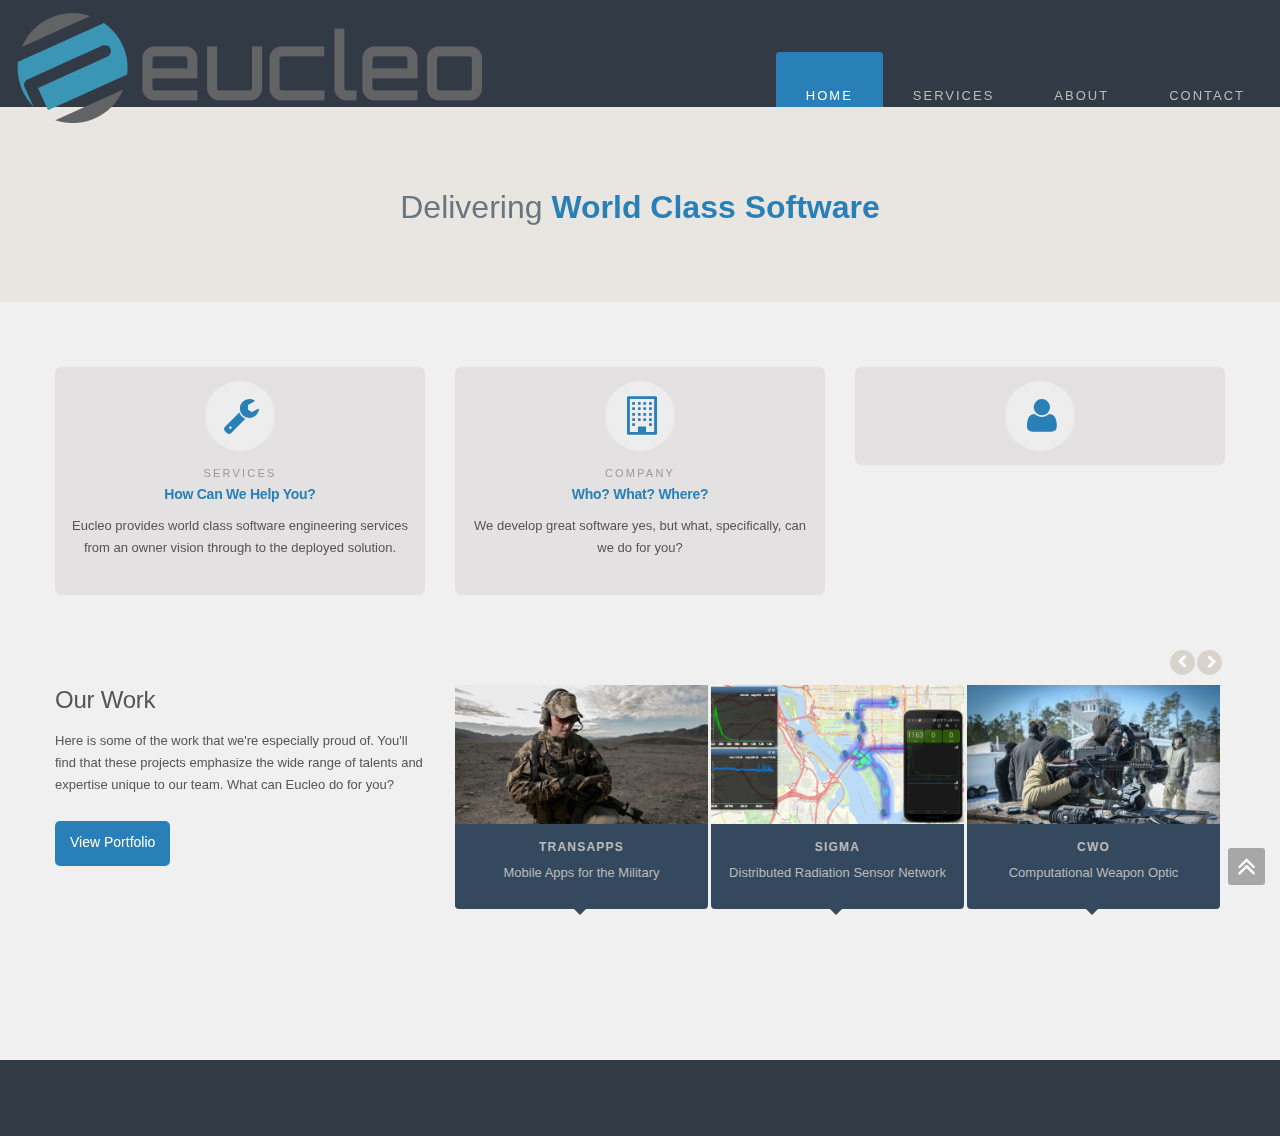
==== commit 6c5609d5: "remove team page." ====
--- a/index.html
+++ b/index.html
@@ -123,7 +123,6 @@
 					<div class="menu_wrap">
 						<ul id="menu-menu-1" class="nav sf-menu"><li id="menu-item-370" class="menu-item menu-item-type-post_type menu-item-object-page current-menu-item page_item page-item-6 active menu-item-370"><a href="/">Home</a></li>
 <li id="menu-item-373" class="menu-item menu-item-type-post_type menu-item-object-page menu-item-373"><a href="/services.html">Services</a></li>
-<li id="menu-item-371" class="menu-item menu-item-type-post_type menu-item-object-page menu-item-371"><a href="/team.html">The Team</a></li>
 <li id="menu-item-372" class="menu-item menu-item-type-post_type menu-item-object-page menu-item-372"><a href="/about.html">About</a></li>
 <li id="menu-item-392" class="menu-item menu-item-type-post_type menu-item-object-page menu-item-392"><a href="/contact.html">Contact</a></li>
 </ul>					</div>
@@ -176,8 +175,6 @@
 	<div class="span4">
 			<div class="tile">
 <div class="intro-icon-disc cont-large"><i class="icon-user intro-icon-large"></i></div>
-<h6><small>PEOPLE</small><br><a href="/team.html"><span>The Team</span></a></h6>
-<p>Eucleo has a set of world-class software engineers. Want to meet them?</p>
 </div> 
 <div class="pad25"></div>
 
